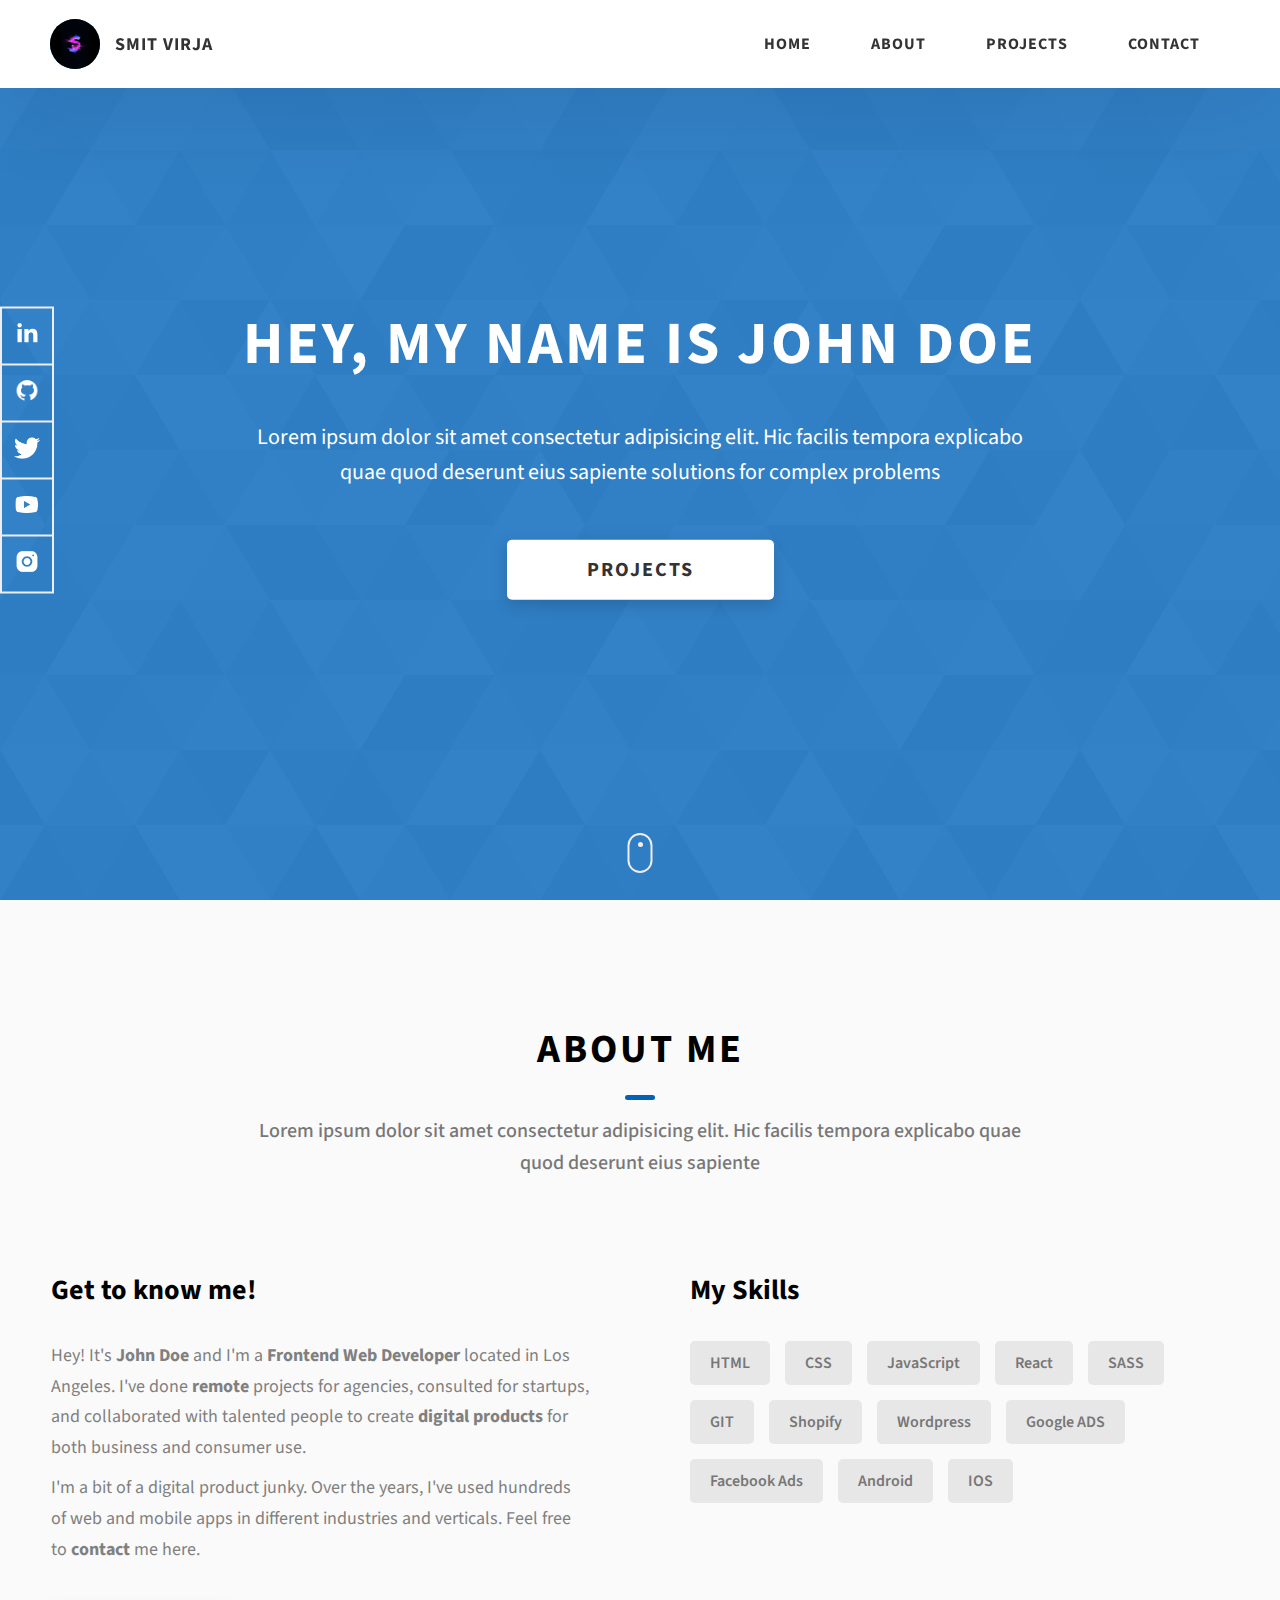
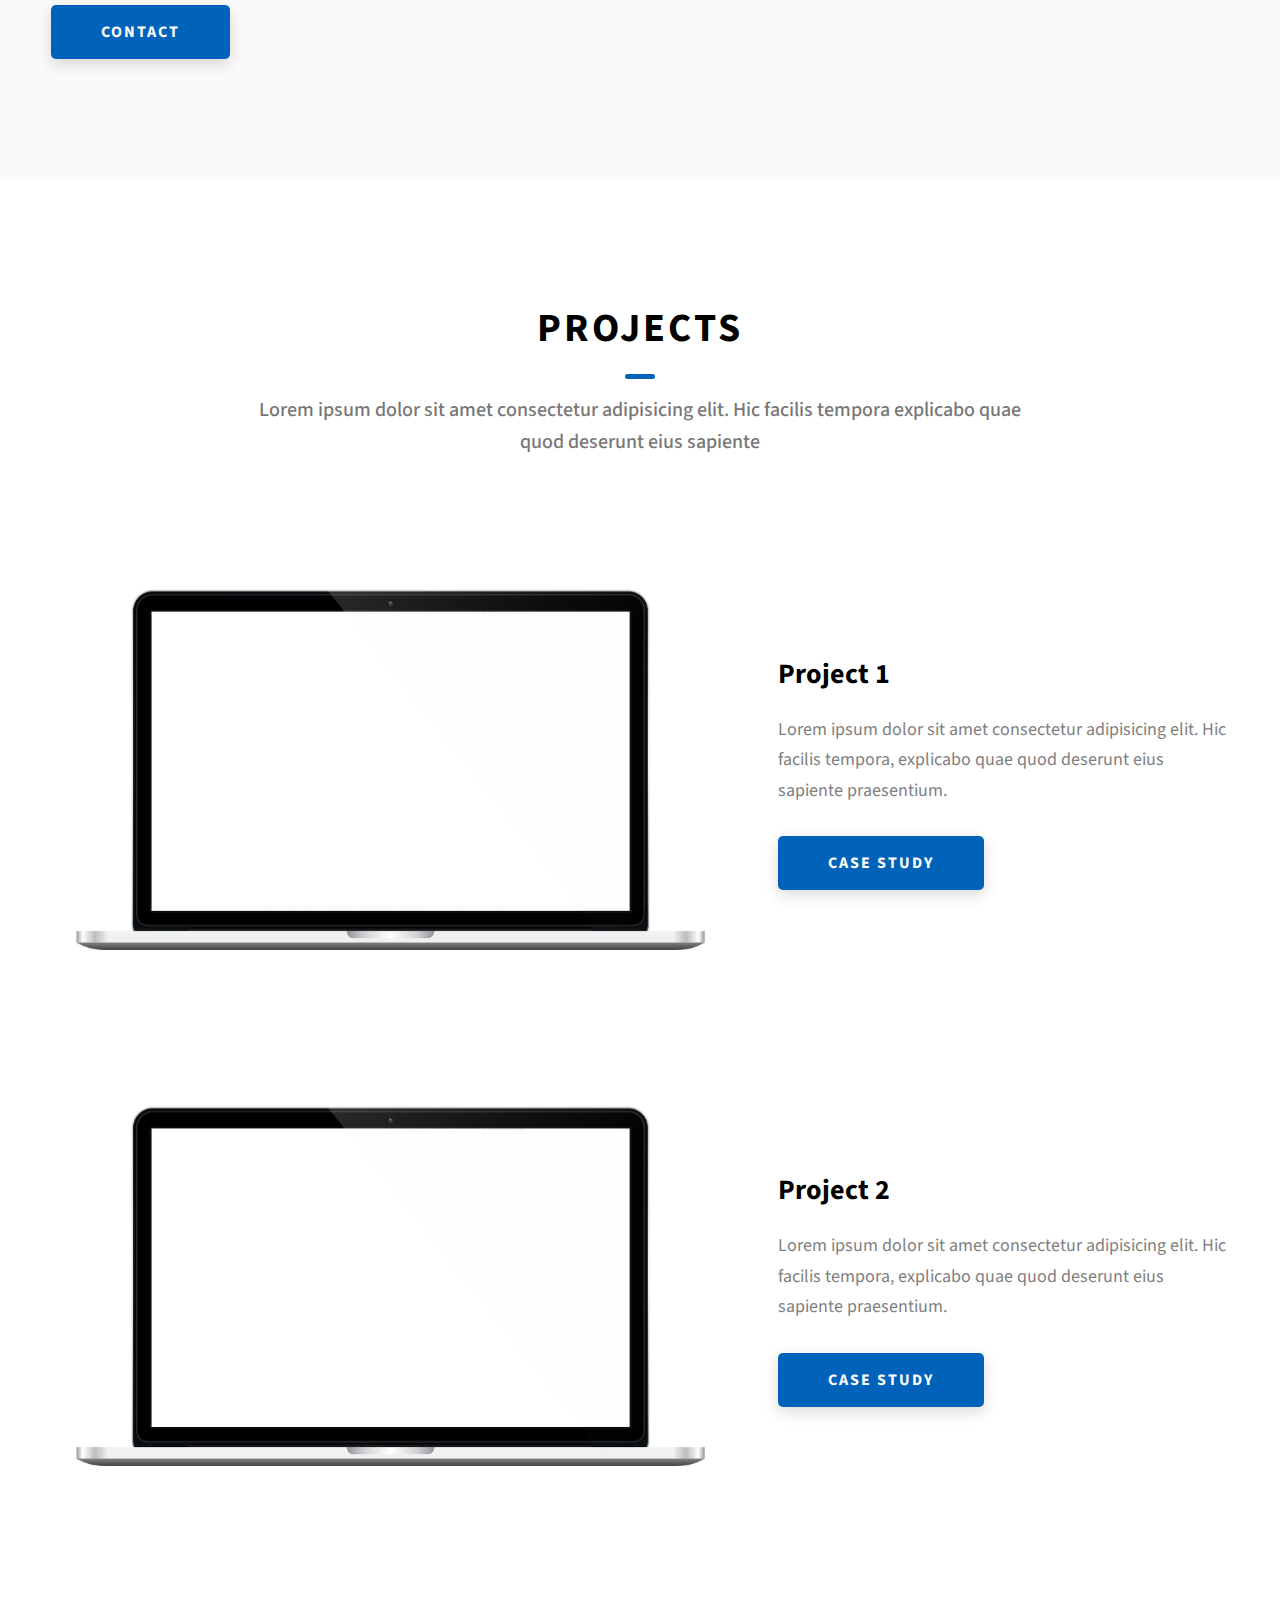
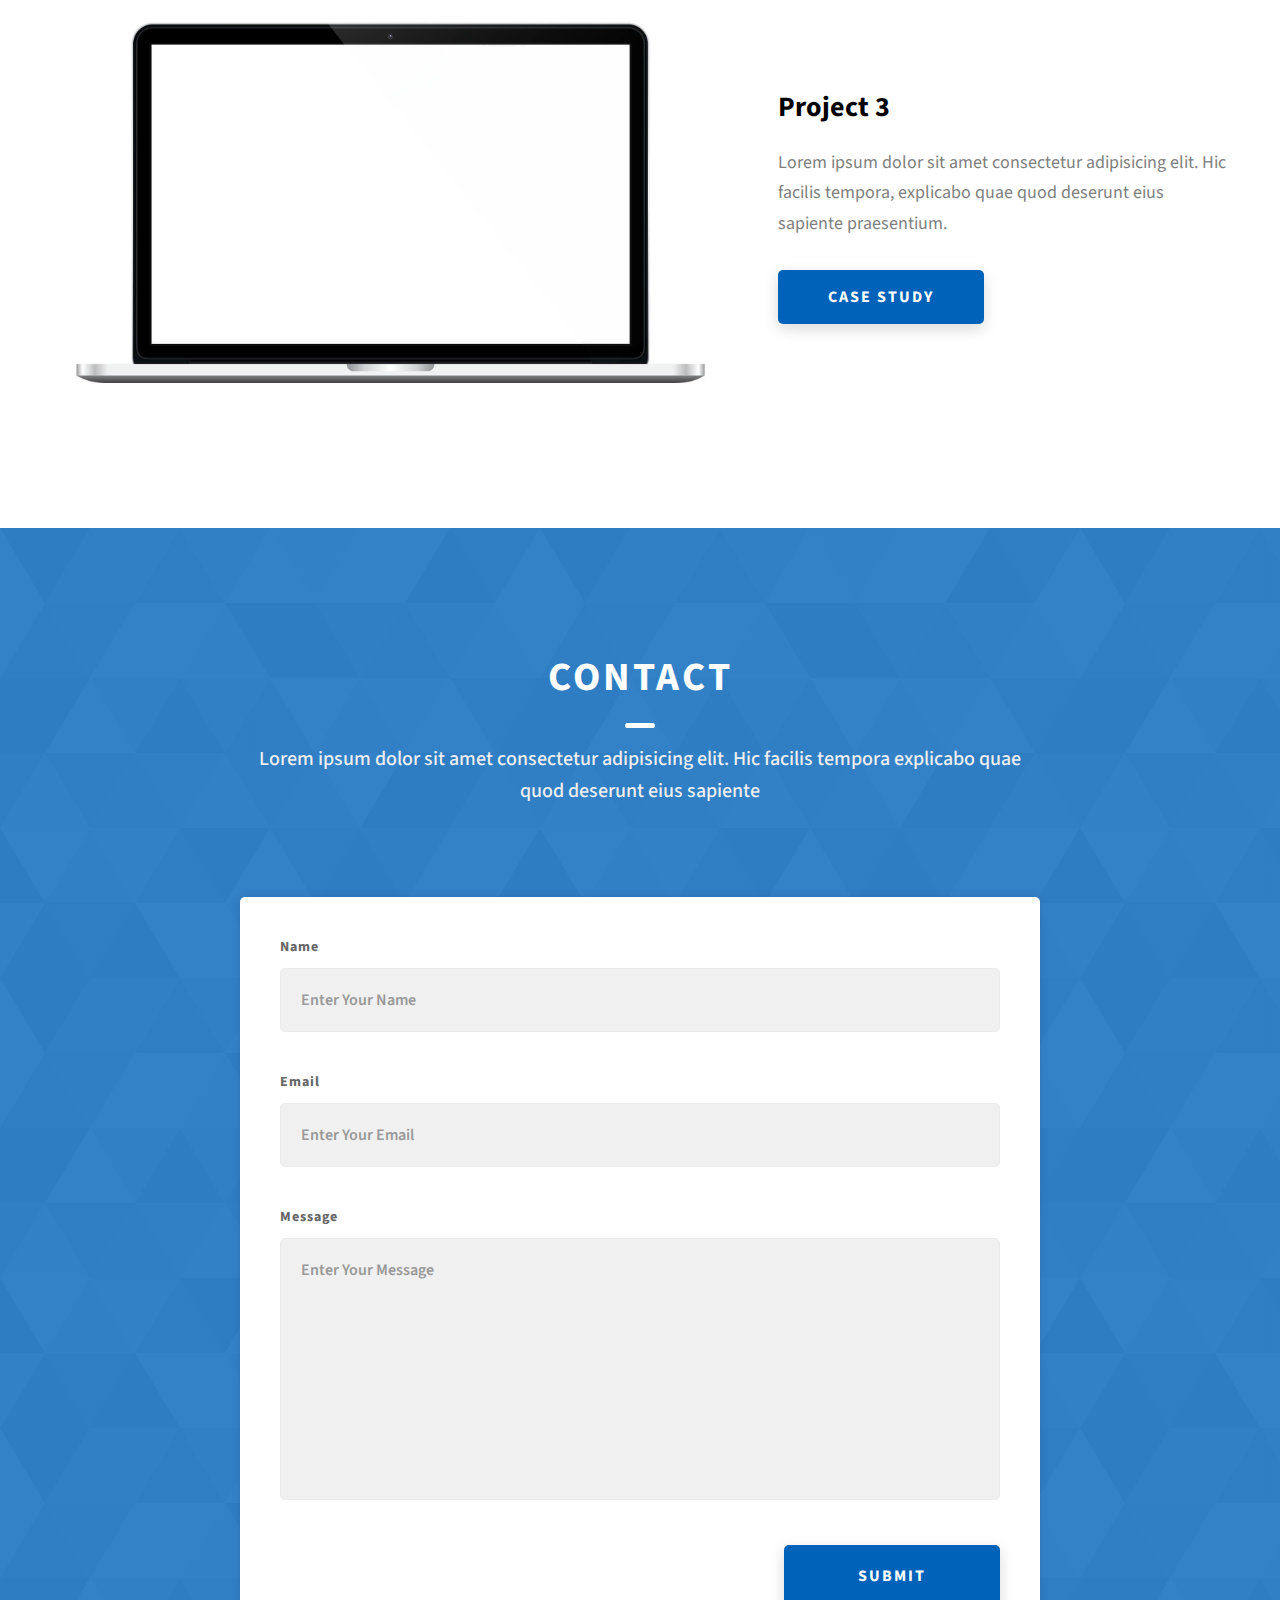
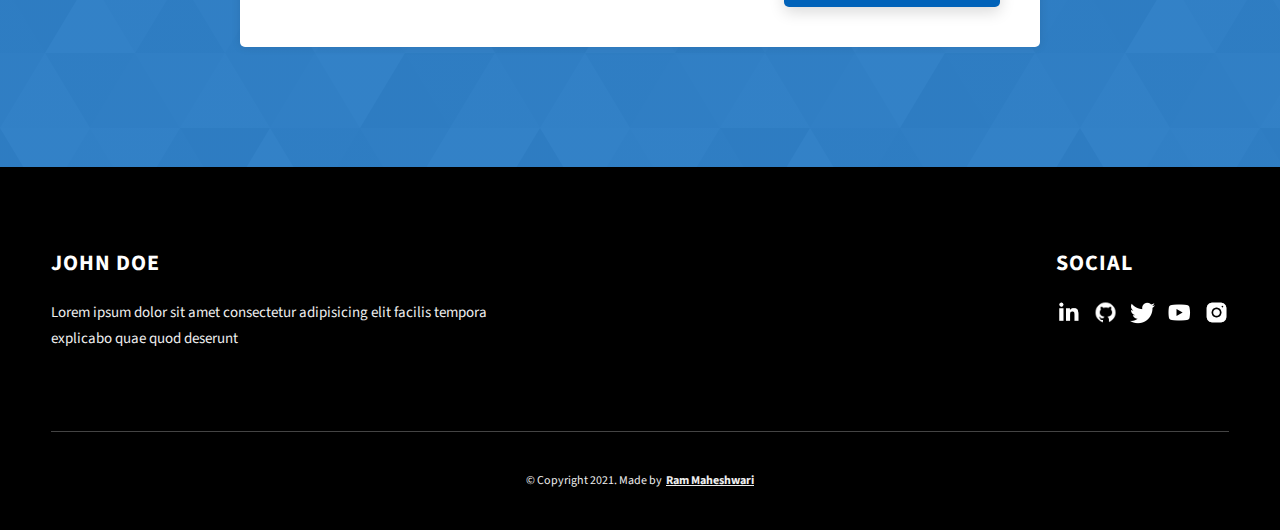
==== index.html @ fe513d48 "first commit" ====
<!DOCTYPE html>
<html lang="en">
  <head>
    <meta charset="UTF-8" />
    <meta name="viewport" content="width=device-width, initial-scale=1.0" />
    <meta http-equiv="X-UA-Compatible" content="ie=edge" />
    <title>Hello World!</title>
    <meta name="description" content="Portfolio Template for Developer" />

    <link rel="stylesheet" href="css/style.css" />

    <link rel="preconnect" href="https://fonts.googleapis.com" />
    <link rel="preconnect" href="https://fonts.gstatic.com" crossorigin />
    <link
      href="https://fonts.googleapis.com/css2?family=Source+Sans+Pro:wght@400;600;700;900&display=swap"
      rel="stylesheet"
    />
  </head>
  <body>
    <header class="header">
      <div class="header__content">
        <div class="header__logo-container">
          <div class="header__logo-img-cont">
            <img
              src="./assets/png/hello sunday.png"
              alt="Ram Maheshwari Logo Image"
              class="header__logo-img"
            />
          </div>
          <span class="header__logo-sub">Smit Virja</span>
        </div>
        <div class="header__main">
          <ul class="header__links">
            <li class="header__link-wrapper">
              <a href="./index.html" class="header__link"> Home </a>
            </li>
            <li class="header__link-wrapper">
              <a href="./index.html#about" class="header__link">About </a>
            </li>
            <li class="header__link-wrapper">
              <a href="./index.html#projects" class="header__link">
                Projects
              </a>
            </li>
            <li class="header__link-wrapper">
              <a href="./index.html#contact" class="header__link"> Contact </a>
            </li>
          </ul>
          <div class="header__main-ham-menu-cont">
            <img
              src="./assets/svg/ham-menu.svg"
              alt="hamburger menu"
              class="header__main-ham-menu"
            />
            <img
              src="./assets/svg/ham-menu-close.svg"
              alt="hamburger menu close"
              class="header__main-ham-menu-close d-none"
            />
          </div>
        </div>
      </div>
      <div class="header__sm-menu">
        <div class="header__sm-menu-content">
          <ul class="header__sm-menu-links">
            <li class="header__sm-menu-link">
              <a href="./index.html"> Home </a>
            </li>

            <li class="header__sm-menu-link">
              <a href="./index.html#about"> About </a>
            </li>

            <li class="header__sm-menu-link">
              <a href="./index.html#projects"> Projects </a>
            </li>

            <li class="header__sm-menu-link">
              <a href="./index.html#contact"> Contact </a>
            </li>
          </ul>
        </div>
      </div>
    </header>
    <section class="home-hero">
      <div class="home-hero__content">
        <h1 class="heading-primary">Hey, My name is John Doe</h1>
        <div class="home-hero__info">
          <p class="text-primary">
            Lorem ipsum dolor sit amet consectetur adipisicing elit. Hic facilis
            tempora explicabo quae quod deserunt eius sapiente solutions for
            complex problems
          </p>
        </div>
        <div class="home-hero__cta">
          <a href="./#projects" class="btn btn--bg">Projects</a>
        </div>
      </div>
      <div class="home-hero__socials">
        <div class="home-hero__social">
          <a href="#" class="home-hero__social-icon-link">
            <img
              src="./assets/png/linkedin-ico.png"
              alt="icon"
              class="home-hero__social-icon"
            />
          </a>
        </div>
        <div class="home-hero__social">
          <a href="#" class="home-hero__social-icon-link">
            <img
              src="./assets/png/github-ico.png"
              alt="icon"
              class="home-hero__social-icon"
            />
          </a>
        </div>
        <div class="home-hero__social">
          <a href="#" class="home-hero__social-icon-link">
            <img
              src="./assets/png/twitter-ico.png"
              alt="icon"
              class="home-hero__social-icon"
            />
          </a>
        </div>
        <div class="home-hero__social">
          <a href="#" class="home-hero__social-icon-link">
            <img
              src="./assets/png/yt-ico.png"
              alt="icon"
              class="home-hero__social-icon"
            />
          </a>
        </div>
        <div class="home-hero__social">
          <a
            href="#"
            class="home-hero__social-icon-link home-hero__social-icon-link--bd-none"
          >
            <img
              src="./assets/png/insta-ico.png"
              alt="icon"
              class="home-hero__social-icon"
            />
          </a>
        </div>
      </div>
      <div class="home-hero__mouse-scroll-cont">
        <div class="mouse"></div>
      </div>
    </section>
    <section id="about" class="about sec-pad">
      <div class="main-container">
        <h2 class="heading heading-sec heading-sec__mb-med">
          <span class="heading-sec__main">About Me</span>
          <span class="heading-sec__sub">
            Lorem ipsum dolor sit amet consectetur adipisicing elit. Hic facilis
            tempora explicabo quae quod deserunt eius sapiente
          </span>
        </h2>
        <div class="about__content">
          <div class="about__content-main">
            <h3 class="about__content-title">Get to know me!</h3>
            <div class="about__content-details">
              <p class="about__content-details-para">
                Hey! It's
                <strong>John Doe</strong>
                and I'm a <strong> Frontend Web Developer </strong> located in
                Los Angeles. I've done
                <strong> remote </strong>
                projects for agencies, consulted for startups, and collaborated
                with talented people to create
                <strong>digital products </strong>
                for both business and consumer use.
              </p>
              <p class="about__content-details-para">
                I'm a bit of a digital product junky. Over the years, I've used
                hundreds of web and mobile apps in different industries and
                verticals. Feel free to
                <strong>contact</strong> me here.
              </p>
            </div>
            <a href="./#contact" class="btn btn--med btn--theme dynamicBgClr"
              >Contact</a
            >
          </div>
          <div class="about__content-skills">
            <h3 class="about__content-title">My Skills</h3>
            <div class="skills">
              <div class="skills__skill">HTML</div>
              <div class="skills__skill">CSS</div>
              <div class="skills__skill">JavaScript</div>
              <div class="skills__skill">React</div>
              <div class="skills__skill">SASS</div>
              <div class="skills__skill">GIT</div>
              <div class="skills__skill">Shopify</div>
              <div class="skills__skill">Wordpress</div>
              <div class="skills__skill">Google ADS</div>
              <div class="skills__skill">Facebook Ads</div>
              <div class="skills__skill">Android</div>
              <div class="skills__skill">IOS</div>
            </div>
          </div>
        </div>
      </div>
    </section>
    <section id="projects" class="projects sec-pad">
      <div class="main-container">
        <h2 class="heading heading-sec heading-sec__mb-bg">
          <span class="heading-sec__main">Projects</span>
          <span class="heading-sec__sub">
            Lorem ipsum dolor sit amet consectetur adipisicing elit. Hic facilis
            tempora explicabo quae quod deserunt eius sapiente
          </span>
        </h2>

        <div class="projects__content">
          <div class="projects__row">
            <div class="projects__row-img-cont">
              <img
                src="./assets/jpeg/project-mockup-example.jpeg"
                alt="Software Screenshot"
                class="projects__row-img"
                loading="lazy"
              />
            </div>
            <div class="projects__row-content">
              <h3 class="projects__row-content-title">Project 1</h3>
              <p class="projects__row-content-desc">
                Lorem ipsum dolor sit amet consectetur adipisicing elit. Hic
                facilis tempora, explicabo quae quod deserunt eius sapiente
                praesentium.
              </p>
              <a
                href="./project-1.html"
                class="btn btn--med btn--theme dynamicBgClr"
                target="_blank"
                >Case Study</a
              >
            </div>
          </div>
          <div class="projects__row">
            <div class="projects__row-img-cont">
              <img
                src="./assets/jpeg/project-mockup-example.jpeg"
                alt="Software Screenshot"
                class="projects__row-img"
                loading="lazy"
              />
            </div>
            <div class="projects__row-content">
              <h3 class="projects__row-content-title">Project 2</h3>
              <p class="projects__row-content-desc">
                Lorem ipsum dolor sit amet consectetur adipisicing elit. Hic
                facilis tempora, explicabo quae quod deserunt eius sapiente
                praesentium.
              </p>
              <a
                href="./project-2.html"
                class="btn btn--med btn--theme dynamicBgClr"
                target="_blank"
                >Case Study</a
              >
            </div>
          </div>
          <div class="projects__row">
            <div class="projects__row-img-cont">
              <img
                src="./assets/jpeg/project-mockup-example.jpeg"
                alt="Software Screenshot"
                class="projects__row-img"
                loading="lazy"
              />
            </div>
            <div class="projects__row-content">
              <h3 class="projects__row-content-title">Project 3</h3>
              <p class="projects__row-content-desc">
                Lorem ipsum dolor sit amet consectetur adipisicing elit. Hic
                facilis tempora, explicabo quae quod deserunt eius sapiente
                praesentium.
              </p>
              <a
                href="./project-3.html"
                class="btn btn--med btn--theme dynamicBgClr"
                target="_blank"
                >Case Study</a
              >
            </div>
          </div>
        </div>
      </div>
    </section>
    <section id="contact" class="contact sec-pad dynamicBg">
      <div class="main-container">
        <h2 class="heading heading-sec heading-sec__mb-med">
          <span class="heading-sec__main heading-sec__main--lt">Contact</span>
          <span class="heading-sec__sub heading-sec__sub--lt">
            Lorem ipsum dolor sit amet consectetur adipisicing elit. Hic facilis
            tempora explicabo quae quod deserunt eius sapiente
          </span>
        </h2>
        <div class="contact__form-container">
          <form action="#" class="contact__form">
            <div class="contact__form-field">
              <label class="contact__form-label" for="name">Name</label>
              <input
                required
                placeholder="Enter Your Name"
                type="text"
                class="contact__form-input"
                name="name"
                id="name"
              />
            </div>
            <div class="contact__form-field">
              <label class="contact__form-label" for="email">Email</label>
              <input
                required
                placeholder="Enter Your Email"
                type="text"
                class="contact__form-input"
                name="email"
                id="email"
              />
            </div>
            <div class="contact__form-field">
              <label class="contact__form-label" for="message">Message</label>
              <textarea
                required
                cols="30"
                rows="10"
                class="contact__form-input"
                placeholder="Enter Your Message"
                name="message"
                id="message"
              ></textarea>
            </div>
            <button type="submit" class="btn btn--theme contact__btn">
              Submit
            </button>
          </form>
        </div>
      </div>
    </section>
    <footer class="main-footer">
      <div class="main-container">
        <div class="main-footer__upper">
          <div class="main-footer__row main-footer__row-1">
            <h2 class="heading heading-sm main-footer__heading-sm">
              <span>Social</span>
            </h2>
            <div class="main-footer__social-cont">
              <a target="_blank" rel="noreferrer" href="#">
                <img
                  class="main-footer__icon"
                  src="./assets/png/linkedin-ico.png"
                  alt="icon"
                />
              </a>
              <a target="_blank" rel="noreferrer" href="#">
                <img
                  class="main-footer__icon"
                  src="./assets/png/github-ico.png"
                  alt="icon"
                />
              </a>
              <a target="_blank" rel="noreferrer" href="#">
                <img
                  class="main-footer__icon"
                  src="./assets/png/twitter-ico.png"
                  alt="icon"
                />
              </a>
              <a target="_blank" rel="noreferrer" href="#">
                <img
                  class="main-footer__icon"
                  src="./assets/png/yt-ico.png"
                  alt="icon"
                />
              </a>
              <a target="_blank" rel="noreferrer" href="#">
                <img
                  class="main-footer__icon main-footer__icon--mr-none"
                  src="./assets/png/insta-ico.png"
                  alt="icon"
                />
              </a>
            </div>
          </div>
          <div class="main-footer__row main-footer__row-2">
            <h4 class="heading heading-sm text-lt">John Doe</h4>
            <p class="main-footer__short-desc">
              Lorem ipsum dolor sit amet consectetur adipisicing elit facilis
              tempora explicabo quae quod deserunt
            </p>
          </div>
        </div>

        <!-- If you give me some credit or shoutout here by linking to my website, then it will be a big thing for me and will help me a lot :) -->
        <div class="main-footer__lower">
          &copy; Copyright 2021. Made by
          <a rel="noreferrer" target="_blank" href="https://rammaheshwari.com"
            >Ram Maheshwari</a
          >
        </div>
      </div>
    </footer>

    <script src="./index.js"></script>
  </body>
</html>
---- css/style.css ----
/*
0 - 600px:      Phone
600 - 900px:    Tablet portrait
900 - 1200px:   Tablet landscape
[1200 - 1800] is where our normal styles apply
1800px + :      Big desktop
$breakpoint arguement choices:
- phone
- tab-port
- tab-land
- big-desktop

Inside media queries 1em is always 16px i.e 1em = 16px at every screen size only inside media queries
*/
*,
*::after,
*::before {
  margin: 0;
  padding: 0;
  box-sizing: inherit;
  font-family: inherit; }

html {
  font-size: 62.5%;
  scroll-behavior: smooth; }
  @media only screen and (max-width: 75em) {
    html {
      font-size: 59%; } }
  @media only screen and (max-width: 56.25em) {
    html {
      font-size: 56%; } }
  @media only screen and (min-width: 112.5em) {
    html {
      font-size: 65%; } }

body {
  box-sizing: border-box;
  position: relative;
  line-height: 1.5;
  font-family: sans-serif;
  overflow-x: hidden;
  overflow-y: scroll;
  font-family: 'Source Sans Pro', sans-serif; }

a {
  text-decoration: none;
  color: inherit; }

li {
  list-style: none; }

input:focus,
button:focus,
a:focus,
textarea:focus {
  outline: none; }

button {
  border: none;
  cursor: pointer; }

textarea {
  resize: none; }

.heading-primary {
  font-size: 6rem;
  text-transform: uppercase;
  letter-spacing: 3px;
  text-align: center; }
  @media only screen and (max-width: 37.5em) {
    .heading-primary {
      font-size: 4.5rem; } }

.heading-sec__mb-bg {
  margin-bottom: 11rem; }
  @media only screen and (max-width: 56.25em) {
    .heading-sec__mb-bg {
      margin-bottom: 8rem; } }

.heading-sec__mb-med {
  margin-bottom: 9rem; }
  @media only screen and (max-width: 56.25em) {
    .heading-sec__mb-med {
      margin-bottom: 8rem; } }

.heading-sec__main {
  display: block;
  font-size: 4rem;
  text-transform: uppercase;
  letter-spacing: 1px;
  letter-spacing: 3px;
  text-align: center;
  margin-bottom: 3.5rem;
  position: relative; }
  .heading-sec__main--lt {
    color: #fff; }
    .heading-sec__main--lt::after {
      content: '';
      background: #fff !important; }
  .heading-sec__main::after {
    content: '';
    position: absolute;
    top: calc(100% + 1.5rem);
    height: 5px;
    width: 3rem;
    background: #0062b9;
    left: 50%;
    transform: translateX(-50%);
    border-radius: 5px; }
    @media only screen and (max-width: 37.5em) {
      .heading-sec__main::after {
        top: calc(100% + 1.2rem); } }

.heading-sec__sub {
  display: block;
  text-align: center;
  color: #777;
  font-size: 2rem;
  font-weight: 500;
  max-width: 80rem;
  margin: auto;
  line-height: 1.6; }
  @media only screen and (max-width: 37.5em) {
    .heading-sec__sub {
      font-size: 1.8rem; } }
  .heading-sec__sub--lt {
    color: #eee; }

.heading-sm {
  font-size: 2.2rem;
  text-transform: uppercase;
  letter-spacing: 1px; }

.main-container {
  max-width: 120rem;
  margin: auto;
  width: 92%; }

.btn {
  background: #fff;
  color: #333;
  text-transform: uppercase;
  letter-spacing: 2px;
  display: inline-block;
  font-weight: 700;
  border-radius: 5px;
  box-shadow: 0 5px 15px 0 rgba(0, 0, 0, 0.15);
  transition: transform .3s; }
  .btn:hover {
    transform: translateY(-3px); }
  .btn--bg {
    padding: 1.5rem 8rem;
    font-size: 2rem; }
  .btn--med {
    padding: 1.5rem 5rem;
    font-size: 1.6rem; }
  .btn--theme {
    background: #0062b9;
    color: #fff; }
  .btn--theme-inv {
    color: #0062b9;
    background: #fff;
    border: 2px solid #0062b9;
    box-shadow: none;
    padding: calc(1.5rem - 2px) calc(5rem - 2px); }

.sec-pad {
  padding: 12rem 0; }
  @media only screen and (max-width: 56.25em) {
    .sec-pad {
      padding: 8rem 0; } }

.text-primary {
  color: #fff;
  font-size: 2.2rem;
  text-align: center;
  width: 100%;
  line-height: 1.6; }
  @media only screen and (max-width: 37.5em) {
    .text-primary {
      font-size: 2rem; } }

.d-none {
  display: none; }

.home-hero {
  color: #fff;
  background: linear-gradient(to right, rgba(0, 98, 185, 0.8), rgba(0, 98, 185, 0.8)), url(../../assets/svg/common-bg.svg);
  background-position: center;
  height: 100vh;
  min-height: 80rem;
  max-height: 120rem;
  position: relative; }
  @media only screen and (max-width: 37.5em) {
    .home-hero {
      height: unset;
      min-height: unset; } }
  .home-hero__socials {
    position: absolute;
    top: 50%;
    border: 2px solid #eee;
    border-left: 2px solid #eee;
    transform: translateY(-50%); }
    @media only screen and (max-width: 56.25em) {
      .home-hero__socials {
        display: none; } }
  .home-hero__mouse-scroll-cont {
    position: absolute;
    bottom: 3%;
    left: 50%;
    transform: translateX(-50%); }
    @media only screen and (max-width: 37.5em) {
      .home-hero__mouse-scroll-cont {
        display: none; } }
  .home-hero__social {
    width: 5rem; }
  .home-hero__social-icon-link {
    width: 100%;
    display: block;
    padding: 1.2rem;
    border-bottom: 2px solid #eee;
    transition: background .3s; }
    .home-hero__social-icon-link:hover {
      background: rgba(255, 255, 255, 0.1); }
    .home-hero__social-icon-link--bd-none {
      border-bottom: 0; }
  .home-hero__social-icon {
    width: 100%; }
  .home-hero__content {
    position: absolute;
    top: 50%;
    left: 50%;
    transform: translate(-50%, -50%);
    max-width: 90rem;
    width: 92%; }
    @media only screen and (max-width: 37.5em) {
      .home-hero__content {
        padding: 19rem 0 13rem 0;
        margin: auto;
        position: static;
        transform: translate(0, 0); } }
  .home-hero__info {
    margin: 3rem auto 0 auto;
    max-width: 80rem; }
  .home-hero__cta {
    margin-top: 5rem;
    text-align: center; }

.about {
  background: #fafafa; }
  .about__content {
    display: grid;
    grid-template-columns: 1fr 1fr;
    grid-gap: 10rem; }
    @media only screen and (max-width: 56.25em) {
      .about__content {
        grid-template-columns: 1fr;
        grid-gap: 8rem; } }
    .about__content-title {
      font-weight: 700;
      font-size: 2.8rem;
      margin-bottom: 3rem; }
      @media only screen and (max-width: 37.5em) {
        .about__content-title {
          font-size: 2.4rem; } }
    .about__content-details-para {
      font-size: 1.8rem;
      color: grey;
      max-width: 60rem;
      line-height: 1.7;
      margin-bottom: 1rem; }
      .about__content-details-para--hl {
        font-weight: 700;
        margin: 0 3px; }
      .about__content-details-para:last-child {
        margin-bottom: 4rem; }

.projects__row {
  display: grid;
  grid-template-columns: 1.5fr 1fr;
  grid-gap: 5rem;
  margin-bottom: 11rem; }
  @media only screen and (max-width: 56.25em) {
    .projects__row {
      grid-template-columns: 1fr;
      grid-gap: 2rem;
      margin-bottom: 8rem; } }
  @media only screen and (max-width: 56.25em) {
    .projects__row {
      text-align: center; } }
  .projects__row:last-child {
    margin-bottom: 0; }
  .projects__row-img-cont {
    overflow: hidden; }
  .projects__row-img {
    width: 100%;
    display: block;
    object-fit: cover; }
  .projects__row-content {
    padding: 2rem 0;
    display: flex;
    justify-content: center;
    flex-direction: column;
    align-items: flex-start; }
    @media only screen and (max-width: 56.25em) {
      .projects__row-content {
        align-items: center; } }
    .projects__row-content-title {
      font-weight: 700;
      font-size: 2.8rem;
      margin-bottom: 2rem; }
      @media only screen and (max-width: 37.5em) {
        .projects__row-content-title {
          font-size: 2.4rem; } }
    .projects__row-content-desc {
      font-size: 1.8rem;
      color: grey;
      max-width: 60rem;
      line-height: 1.7;
      margin-bottom: 3rem; }
      @media only screen and (max-width: 37.5em) {
        .projects__row-content-desc {
          font-size: 1.7rem; } }

.contact {
  background: linear-gradient(to right, rgba(0, 98, 185, 0.8), rgba(0, 98, 185, 0.8)), url(../../assets/svg/common-bg.svg);
  background-size: cover;
  background-position: center; }
  .contact__form-container {
    box-shadow: 0 0 10px rgba(0, 0, 0, 0.1);
    background: white;
    padding: 4rem;
    margin-top: 6rem;
    max-width: 80rem;
    text-align: right;
    width: 95%;
    border-radius: 5px;
    margin: 5rem auto 0 auto; }
    @media only screen and (max-width: 37.5em) {
      .contact__form-container {
        padding: 3rem; } }
  .contact__form-field {
    margin-bottom: 4rem; }
    @media only screen and (max-width: 37.5em) {
      .contact__form-field {
        margin-bottom: 3rem; } }
  .contact__form-label {
    color: #666;
    font-size: 1.4rem;
    letter-spacing: 1px;
    font-weight: 700;
    margin-bottom: 1rem;
    display: block;
    text-align: left; }
  .contact__form-input {
    color: #333;
    padding: 2rem;
    width: 100%;
    border: 1px solid #ebebeb;
    font-size: 1.6rem;
    letter-spacing: 0px;
    background: #f0f0f0;
    border-radius: 5px;
    font-weight: 600;
    /* Code for Modern Browsers */
    /* Code for WebKit, Blink, Edge */
    /* Code for Internet Explorer 10-11 */
    /* Code for Microsoft Edge */
    /* Code for Mozilla Firefox 4 to 18 */
    /* Code for Mozilla Firefox 19+ */ }
    .contact__form-input::placeholder {
      color: #999;
      font-weight: 600;
      font-size: 1.6rem; }
    .contact__form-input::-webkit-input-placeholder {
      color: #999;
      font-weight: 600;
      font-size: 1.6rem; }
    .contact__form-input:-ms-input-placeholder {
      color: #999;
      font-weight: 600;
      font-size: 1.6rem; }
    .contact__form-input::-ms-input-placeholder {
      color: #999;
      font-weight: 600;
      font-size: 1.6rem; }
    .contact__form-input:-moz-placeholder {
      opacity: 1;
      color: #999;
      font-weight: 600;
      font-size: 1.6rem; }
    .contact__form-input::-moz-placeholder {
      opacity: 1;
      color: #999;
      font-weight: 600;
      font-size: 1.6rem; }
  .contact__btn {
    width: 30%;
    padding: 2rem 4rem;
    font-size: 1.6rem; }
    @media only screen and (max-width: 37.5em) {
      .contact__btn {
        width: 100%; } }

.project-cs-hero {
  color: #fff;
  background: linear-gradient(to right, rgba(0, 98, 185, 0.8), rgba(0, 98, 185, 0.8)), url(../../assets/svg/common-bg.svg);
  background-size: cover;
  background-position: center;
  position: relative; }
  @media only screen and (max-width: 37.5em) {
    .project-cs-hero {
      height: unset;
      min-height: unset; } }
  .project-cs-hero__content {
    padding: 25rem 0 17rem 0;
    max-width: 90rem;
    width: 92%;
    margin: auto; }
    @media only screen and (max-width: 37.5em) {
      .project-cs-hero__content {
        padding: 19rem 0 13rem 0;
        margin: auto;
        position: static;
        transform: translate(0, 0); } }
  .project-cs-hero__info {
    margin: 3rem auto 0 auto;
    max-width: 80rem; }
  .project-cs-hero__cta {
    margin-top: 5rem;
    text-align: center; }

.project-details__content {
  padding: 8rem 0;
  max-width: 90rem;
  margin: auto; }
  .project-details__content-title {
    font-weight: 700;
    font-size: 2.8rem;
    margin-bottom: 3rem; }
    @media only screen and (max-width: 37.5em) {
      .project-details__content-title {
        font-size: 2.4rem; } }

.project-details__showcase-img-cont {
  width: 100%;
  margin-bottom: 6rem; }

.project-details__showcase-img {
  width: 100%; }

.project-details__content-main {
  width: 100%;
  max-width: 70rem;
  margin: auto; }

.project-details__desc {
  margin: 0 0 7rem 0; }
  .project-details__desc-para {
    font-size: 1.8rem;
    line-height: 1.7;
    color: grey;
    margin-bottom: 2rem; }

.project-details__tools-used {
  margin: 0 0 7rem 0; }
  .project-details__tools-used-list {
    display: flex;
    flex-wrap: wrap; }
  .project-details__tools-used-item {
    padding: 1rem 2rem;
    margin-bottom: 1.5rem;
    margin-right: 1.5rem;
    font-size: 1.6rem;
    background: rgba(153, 153, 153, 0.2);
    border-radius: 5px;
    font-weight: 600;
    color: #777; }

.project-details__links {
  margin: 0 0; }
  .project-details__links-btn {
    margin-right: 2rem; }
    @media only screen and (max-width: 37.5em) {
      .project-details__links-btn {
        margin-right: 0;
        width: 70%;
        margin-bottom: 2rem;
        text-align: center; } }
    .project-details__links-btn:last-child {
      margin: 0; }
      @media only screen and (max-width: 37.5em) {
        .project-details__links-btn:last-child {
          margin: 0; } }

.header {
  position: fixed;
  width: 100%;
  z-index: 1000;
  background: #000;
  background: #fff;
  box-shadow: 0 10px 100px rgba(0, 0, 0, 0.1); }
  .header__content {
    display: flex;
    align-items: center;
    justify-content: space-between;
    padding: 1rem 5rem; }
    @media only screen and (max-width: 56.25em) {
      .header__content {
        padding: 0 2rem; } }
  .header__logo-container {
    display: flex;
    align-items: center;
    cursor: pointer;
    color: #333;
    transition: color .3s; }
    .header__logo-container:hover {
      color: #0062b9; }
  .header__logo-img-cont {
    width: 5rem;
    height: 5rem;
    border-radius: 50px;
    overflow: hidden;
    margin-right: 1.5rem;
    background: #0062b9; }
    @media only screen and (max-width: 56.25em) {
      .header__logo-img-cont {
        width: 4.5rem;
        height: 4.5rem;
        margin-right: 1.2rem; } }
  .header__logo-img {
    width: 100%;
    height: 100%;
    object-fit: cover;
    object-position: center;
    display: block; }
  .header__logo-sub {
    font-size: 1.8rem;
    text-transform: uppercase;
    font-weight: 700;
    letter-spacing: 1px; }
  .header__links {
    display: flex; }
    @media only screen and (max-width: 37.5em) {
      .header__links {
        display: none; } }
  .header__link {
    padding: 2.2rem 3rem;
    display: inline-block;
    font-size: 1.6rem;
    color: #333;
    text-transform: uppercase;
    letter-spacing: 1px;
    font-weight: 700;
    transition: color .3s; }
    .header__link:hover {
      color: #0062b9; }
    @media only screen and (max-width: 56.25em) {
      .header__link {
        padding: 3rem 1.8rem;
        font-size: 1.5rem; } }
  .header__main-ham-menu-cont {
    display: none;
    width: 3rem;
    padding: 2.2rem 0; }
    @media only screen and (max-width: 37.5em) {
      .header__main-ham-menu-cont {
        display: block; } }
  .header__main-ham-menu {
    width: 100%; }
  .header__main-ham-menu-close {
    width: 100%; }
  .header__sm-menu {
    background: #fff;
    position: absolute;
    width: 100%;
    top: 100%;
    visibility: hidden;
    opacity: 0;
    transition: all .3s;
    box-shadow: 0px 5px 5px 0px rgba(0, 0, 0, 0.1);
    -webkit-box-shadow: 0px 5px 5px 0px rgba(0, 0, 0, 0.1);
    -moz-box-shadow: 0px 5px 5px 0px rgba(0, 0, 0, 0.1); }
    .header__sm-menu--active {
      visibility: hidden;
      opacity: 0; }
      @media only screen and (max-width: 37.5em) {
        .header__sm-menu--active {
          visibility: visible;
          opacity: 1; } }
  .header__sm-menu-link a {
    display: block;
    text-decoration: none;
    padding: 2.5rem 3rem;
    font-size: 1.6rem;
    color: #333;
    text-align: right;
    border-bottom: 1px solid #eee;
    font-weight: 700;
    text-transform: uppercase;
    letter-spacing: 2px;
    transition: color .3s; }
    .header__sm-menu-link a:hover {
      color: #0062b9; }
  .header__sm-menu-link:first-child a {
    border-top: 1px solid #eee; }
  .header__sm-menu-link-last {
    border-bottom: 0; }

.main-footer {
  background: #000;
  color: #fff; }
  .main-footer__upper {
    display: flex;
    justify-content: space-between;
    padding: 8rem 0; }
    @media only screen and (max-width: 56.25em) {
      .main-footer__upper {
        padding: 6rem 0; } }
    @media only screen and (max-width: 37.5em) {
      .main-footer__upper {
        display: block; } }
  .main-footer__row-1 {
    order: 2; }
    @media only screen and (max-width: 56.25em) {
      .main-footer__row-1 {
        margin-bottom: 5rem; } }
  .main-footer__row-2 {
    width: 40%;
    order: 1;
    max-width: 50rem; }
    @media only screen and (max-width: 56.25em) {
      .main-footer__row-2 {
        width: 100%; } }
  .main-footer__short-desc {
    margin-top: 2rem;
    color: #eee;
    font-size: 1.5rem;
    line-height: 1.7; }
  .main-footer__social-cont {
    margin-top: 2rem; }
  .main-footer__icon {
    margin-right: 1rem;
    width: 2.5rem; }
    .main-footer__icon--mr-none {
      margin-right: 0; }
  .main-footer__lower {
    padding: 4rem 0;
    border-top: 1px solid #444;
    color: #eee;
    font-size: 1.2rem;
    text-align: left;
    text-align: center; }
    .main-footer__lower a {
      text-decoration: underline;
      font-weight: bold;
      margin-left: 2px; }
    @media only screen and (max-width: 56.25em) {
      .main-footer__lower {
        padding: 3.5rem 0; } }

.skills {
  display: flex;
  flex-wrap: wrap; }
  .skills__skill {
    padding: 1rem 2rem;
    margin-bottom: 1.5rem;
    margin-right: 1.5rem;
    font-size: 1.6rem;
    background: rgba(153, 153, 153, 0.2);
    border-radius: 5px;
    font-weight: 600;
    color: #777; }

.mouse {
  width: 25px;
  height: 40px;
  border: 2px solid #eee;
  border-radius: 60px;
  position: relative;
  overflow: hidden; }
  .mouse::before {
    content: '';
    width: 5px;
    height: 5px;
    position: absolute;
    top: 7px;
    left: 50%;
    transform: translateX(-50%);
    background-color: #eee;
    border-radius: 50%;
    opacity: 1;
    animation: wheel 1.3s infinite;
    -webkit-animation: wheel 1.3s infinite; }

@keyframes wheel {
  to {
    opacity: 0;
    top: 27px; } }

@-webkit-keyframes wheel {
  to {
    opacity: 0;
    top: 27px; } }
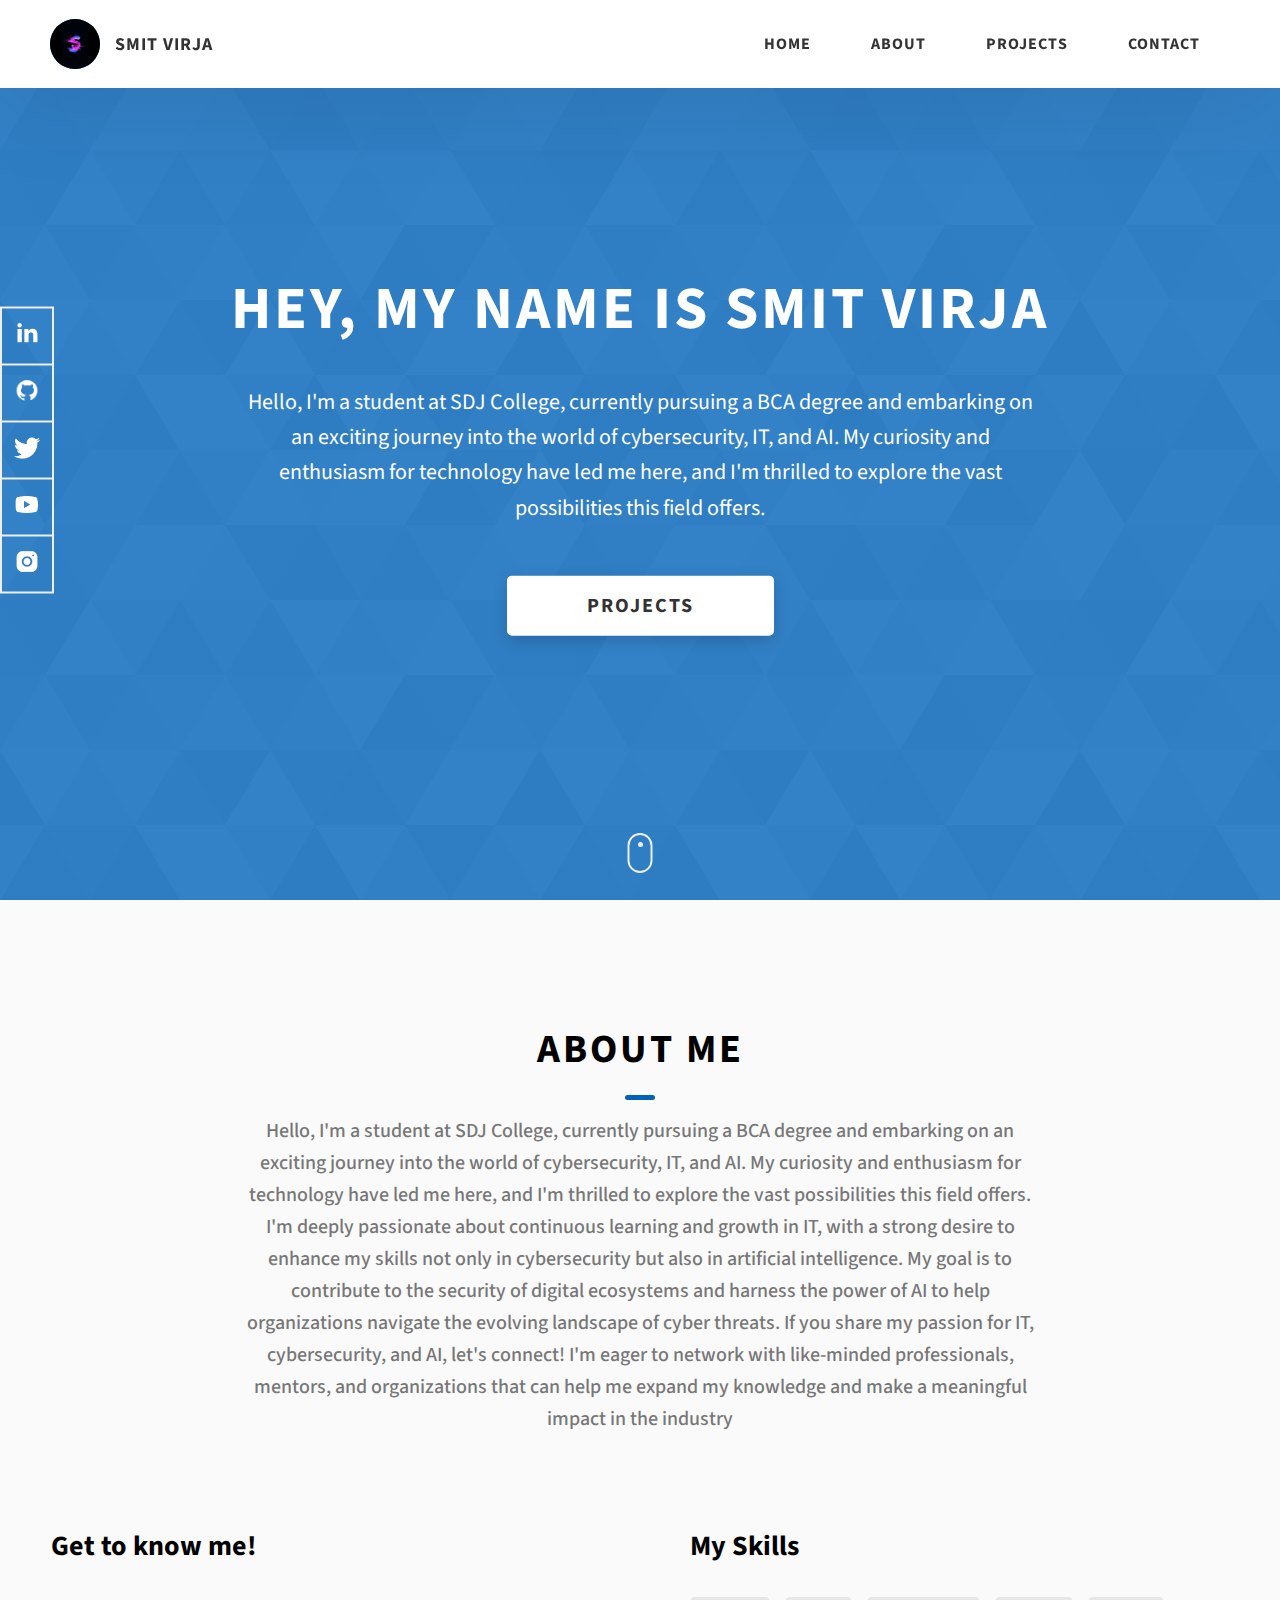
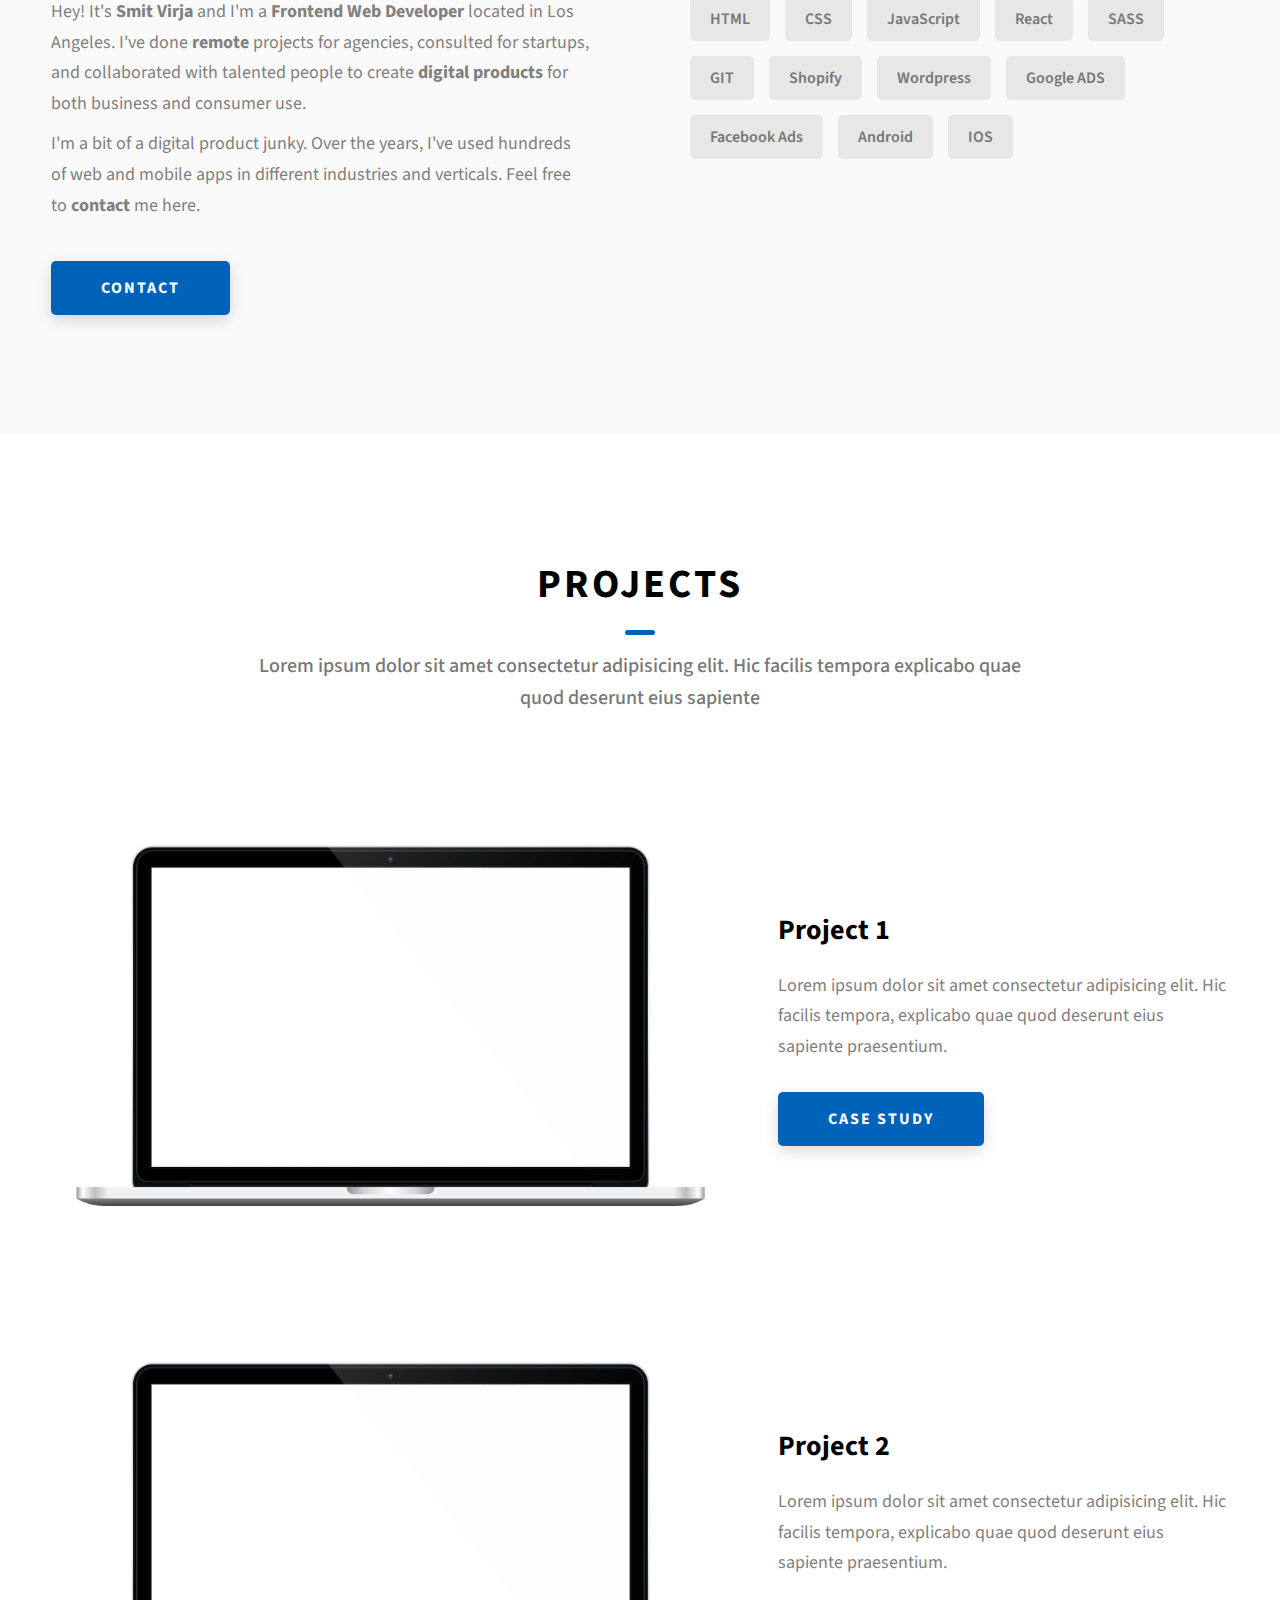
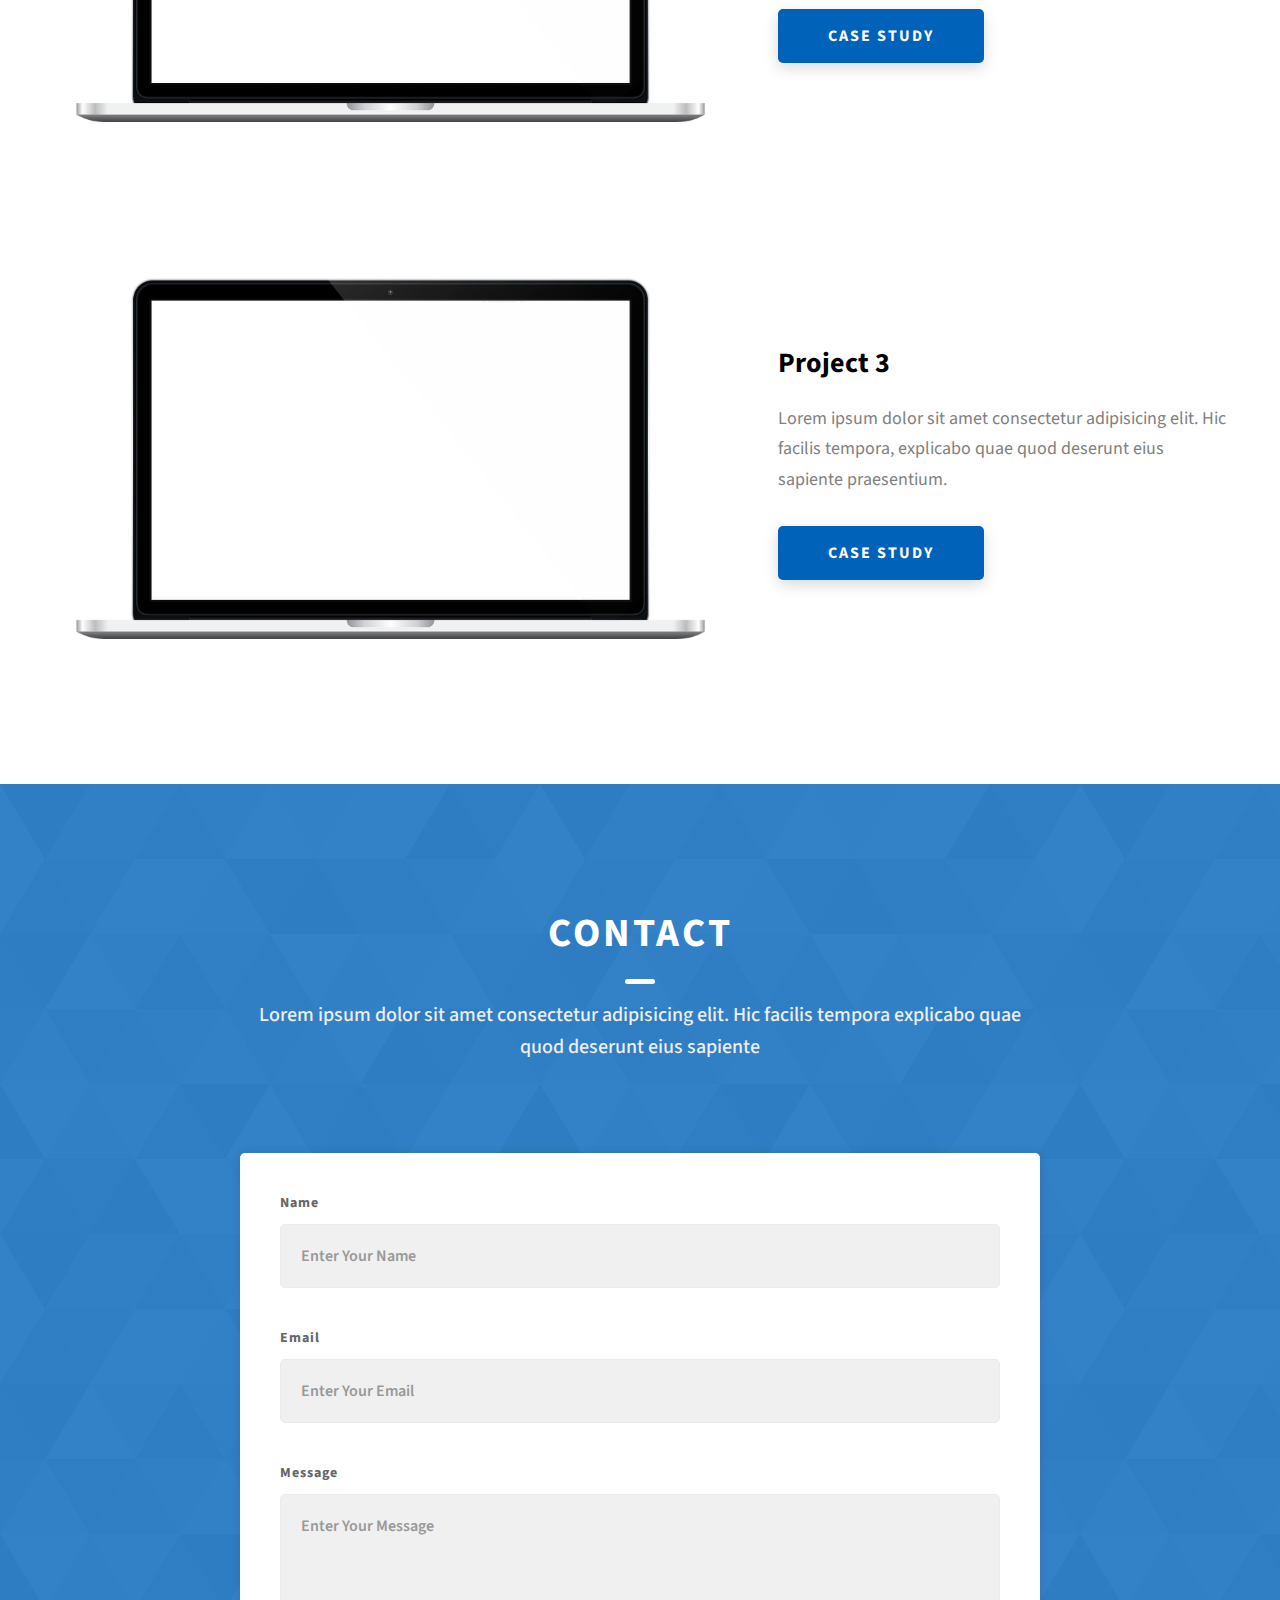
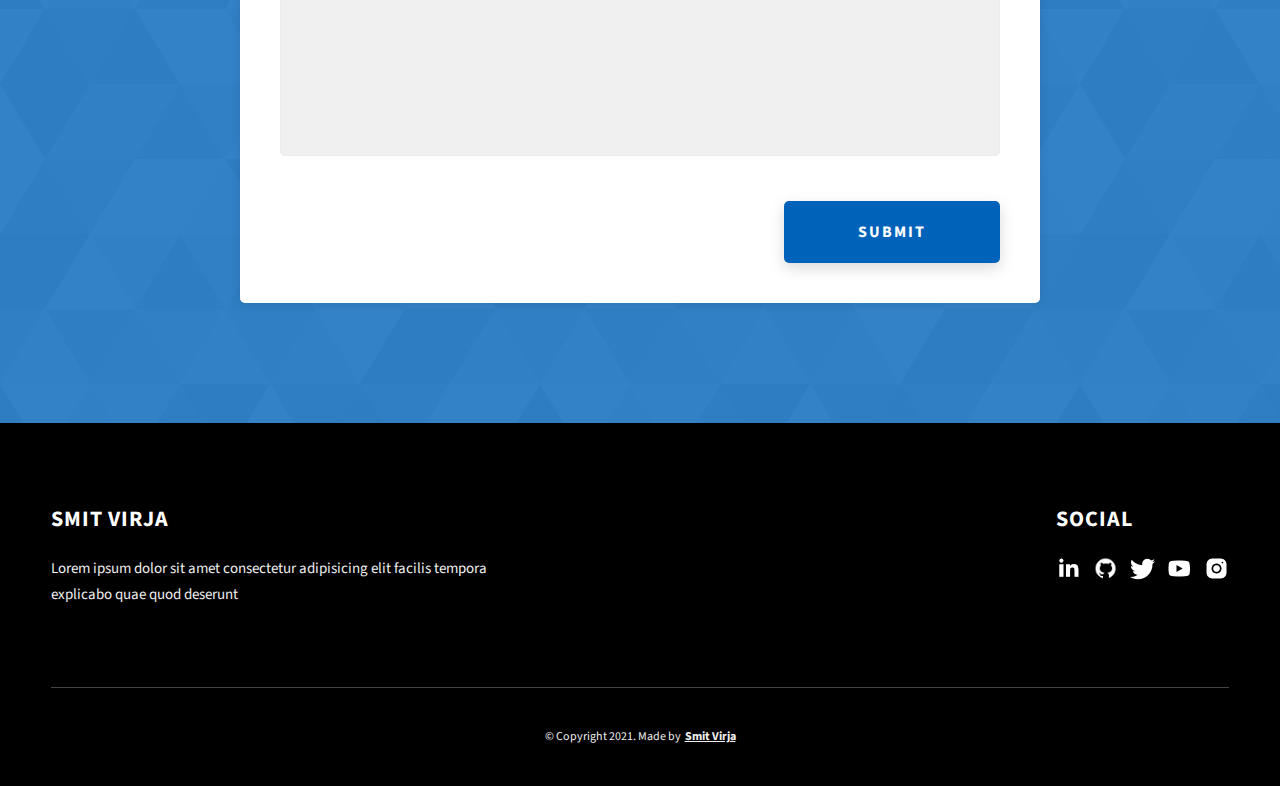
==== commit 1ec67cd8: "second commit" ====
--- a/index.html
+++ b/index.html
@@ -4,7 +4,7 @@
     <meta charset="UTF-8" />
     <meta name="viewport" content="width=device-width, initial-scale=1.0" />
     <meta http-equiv="X-UA-Compatible" content="ie=edge" />
-    <title>Hello World!</title>
+    <title>Hello World!!</title>
     <meta name="description" content="Portfolio Template for Developer" />
 
     <link rel="stylesheet" href="css/style.css" />
@@ -23,7 +23,7 @@
           <div class="header__logo-img-cont">
             <img
               src="./assets/png/hello sunday.png"
-              alt="Ram Maheshwari Logo Image"
+              alt="smit Virja Logo Image"
               class="header__logo-img"
             />
           </div>
@@ -84,12 +84,13 @@
     </header>
     <section class="home-hero">
       <div class="home-hero__content">
-        <h1 class="heading-primary">Hey, My name is John Doe</h1>
+        <h1 class="heading-primary">Hey, My name is Smit Virja</h1>
         <div class="home-hero__info">
           <p class="text-primary">
-            Lorem ipsum dolor sit amet consectetur adipisicing elit. Hic facilis
-            tempora explicabo quae quod deserunt eius sapiente solutions for
-            complex problems
+            Hello, I'm a student at SDJ College, currently pursuing a BCA degree and 
+            embarking on an exciting journey into the world of cybersecurity, IT, and AI. 
+            My curiosity and enthusiasm for technology have led me here, and 
+            I'm thrilled to explore the vast possibilities this field offers.
           </p>
         </div>
         <div class="home-hero__cta">
@@ -98,7 +99,7 @@
       </div>
       <div class="home-hero__socials">
         <div class="home-hero__social">
-          <a href="#" class="home-hero__social-icon-link">
+          <a href="https://www.linkedin.com/in/ajex-here-4644a7250/" class="home-hero__social-icon-link">
             <img
               src="./assets/png/linkedin-ico.png"
               alt="icon"
@@ -107,7 +108,7 @@
           </a>
         </div>
         <div class="home-hero__social">
-          <a href="#" class="home-hero__social-icon-link">
+          <a href="https://github.com/Smitvirja" class="home-hero__social-icon-link">
             <img
               src="./assets/png/github-ico.png"
               alt="icon"
@@ -125,7 +126,7 @@
           </a>
         </div>
         <div class="home-hero__social">
-          <a href="#" class="home-hero__social-icon-link">
+          <a href="www.youtube.com/@smitvirja2647" class="home-hero__social-icon-link">
             <img
               src="./assets/png/yt-ico.png"
               alt="icon"
@@ -135,7 +136,7 @@
         </div>
         <div class="home-hero__social">
           <a
-            href="#"
+            href="https://www.instagram.com/smit24x7/"
             class="home-hero__social-icon-link home-hero__social-icon-link--bd-none"
           >
             <img
@@ -155,8 +156,11 @@
         <h2 class="heading heading-sec heading-sec__mb-med">
           <span class="heading-sec__main">About Me</span>
           <span class="heading-sec__sub">
-            Lorem ipsum dolor sit amet consectetur adipisicing elit. Hic facilis
-            tempora explicabo quae quod deserunt eius sapiente
+            Hello, I'm a student at SDJ College, currently pursuing a BCA degree and embarking on an exciting journey into the world of cybersecurity, IT, and AI. My curiosity and enthusiasm for technology have led me here, and I'm thrilled to explore the vast possibilities this field offers.
+
+I'm deeply passionate about continuous learning and growth in IT, with a strong desire to enhance my skills not only in cybersecurity but also in artificial intelligence. My goal is to contribute to the security of digital ecosystems and harness the power of AI to help organizations navigate the evolving landscape of cyber threats.
+
+If you share my passion for IT, cybersecurity, and AI, let's connect! I'm eager to network with like-minded professionals, mentors, and organizations that can help me expand my knowledge and make a meaningful impact in the industry
           </span>
         </h2>
         <div class="about__content">
@@ -165,7 +169,7 @@
             <div class="about__content-details">
               <p class="about__content-details-para">
                 Hey! It's
-                <strong>John Doe</strong>
+                <strong>Smit Virja</strong>
                 and I'm a <strong> Frontend Web Developer </strong> located in
                 Los Angeles. I've done
                 <strong> remote </strong>
@@ -351,14 +355,14 @@
               <span>Social</span>
             </h2>
             <div class="main-footer__social-cont">
-              <a target="_blank" rel="noreferrer" href="#">
+              <a target="_blank" rel="noreferrer" href="https://www.linkedin.com/in/ajex-here-4644a7250/">
                 <img
                   class="main-footer__icon"
                   src="./assets/png/linkedin-ico.png"
                   alt="icon"
                 />
               </a>
-              <a target="_blank" rel="noreferrer" href="#">
+              <a target="_blank" rel="noreferrer" href="https://github.com/Smitvirja">
                 <img
                   class="main-footer__icon"
                   src="./assets/png/github-ico.png"
@@ -372,14 +376,14 @@
                   alt="icon"
                 />
               </a>
-              <a target="_blank" rel="noreferrer" href="#">
+              <a target="_blank" rel="noreferrer" href="www.youtube.com/@smitvirja2647">
                 <img
                   class="main-footer__icon"
                   src="./assets/png/yt-ico.png"
                   alt="icon"
                 />
               </a>
-              <a target="_blank" rel="noreferrer" href="#">
+              <a target="_blank" rel="noreferrer" href="https://www.instagram.com/smit24x7/">
                 <img
                   class="main-footer__icon main-footer__icon--mr-none"
                   src="./assets/png/insta-ico.png"
@@ -389,7 +393,7 @@
             </div>
           </div>
           <div class="main-footer__row main-footer__row-2">
-            <h4 class="heading heading-sm text-lt">John Doe</h4>
+            <h4 class="heading heading-sm text-lt">Smit Virja</h4>
             <p class="main-footer__short-desc">
               Lorem ipsum dolor sit amet consectetur adipisicing elit facilis
               tempora explicabo quae quod deserunt
@@ -400,8 +404,8 @@
         <!-- If you give me some credit or shoutout here by linking to my website, then it will be a big thing for me and will help me a lot :) -->
         <div class="main-footer__lower">
           &copy; Copyright 2021. Made by
-          <a rel="noreferrer" target="_blank" href="https://rammaheshwari.com"
-            >Ram Maheshwari</a
+          <a rel="noreferrer" target="_blank" href="https://smitvirja.github.io/website/"
+            >Smit Virja</a
           >
         </div>
       </div>
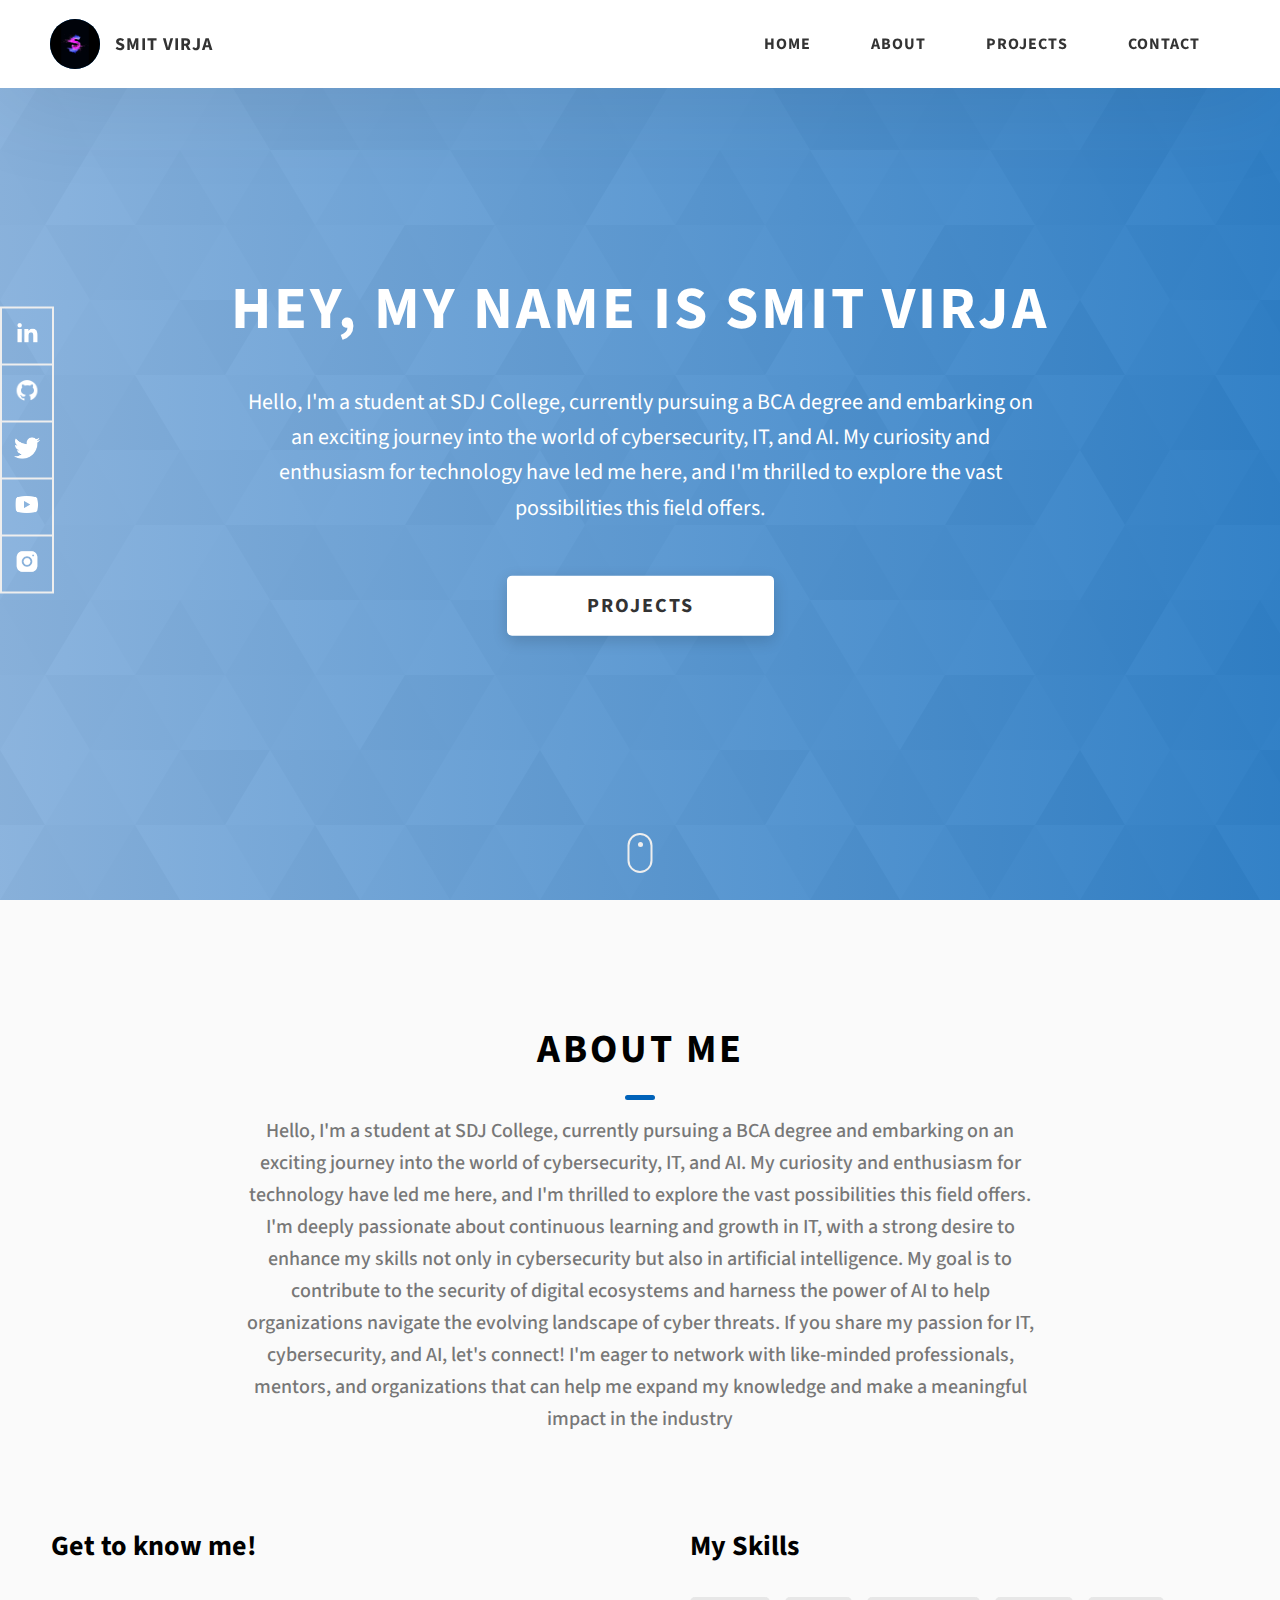
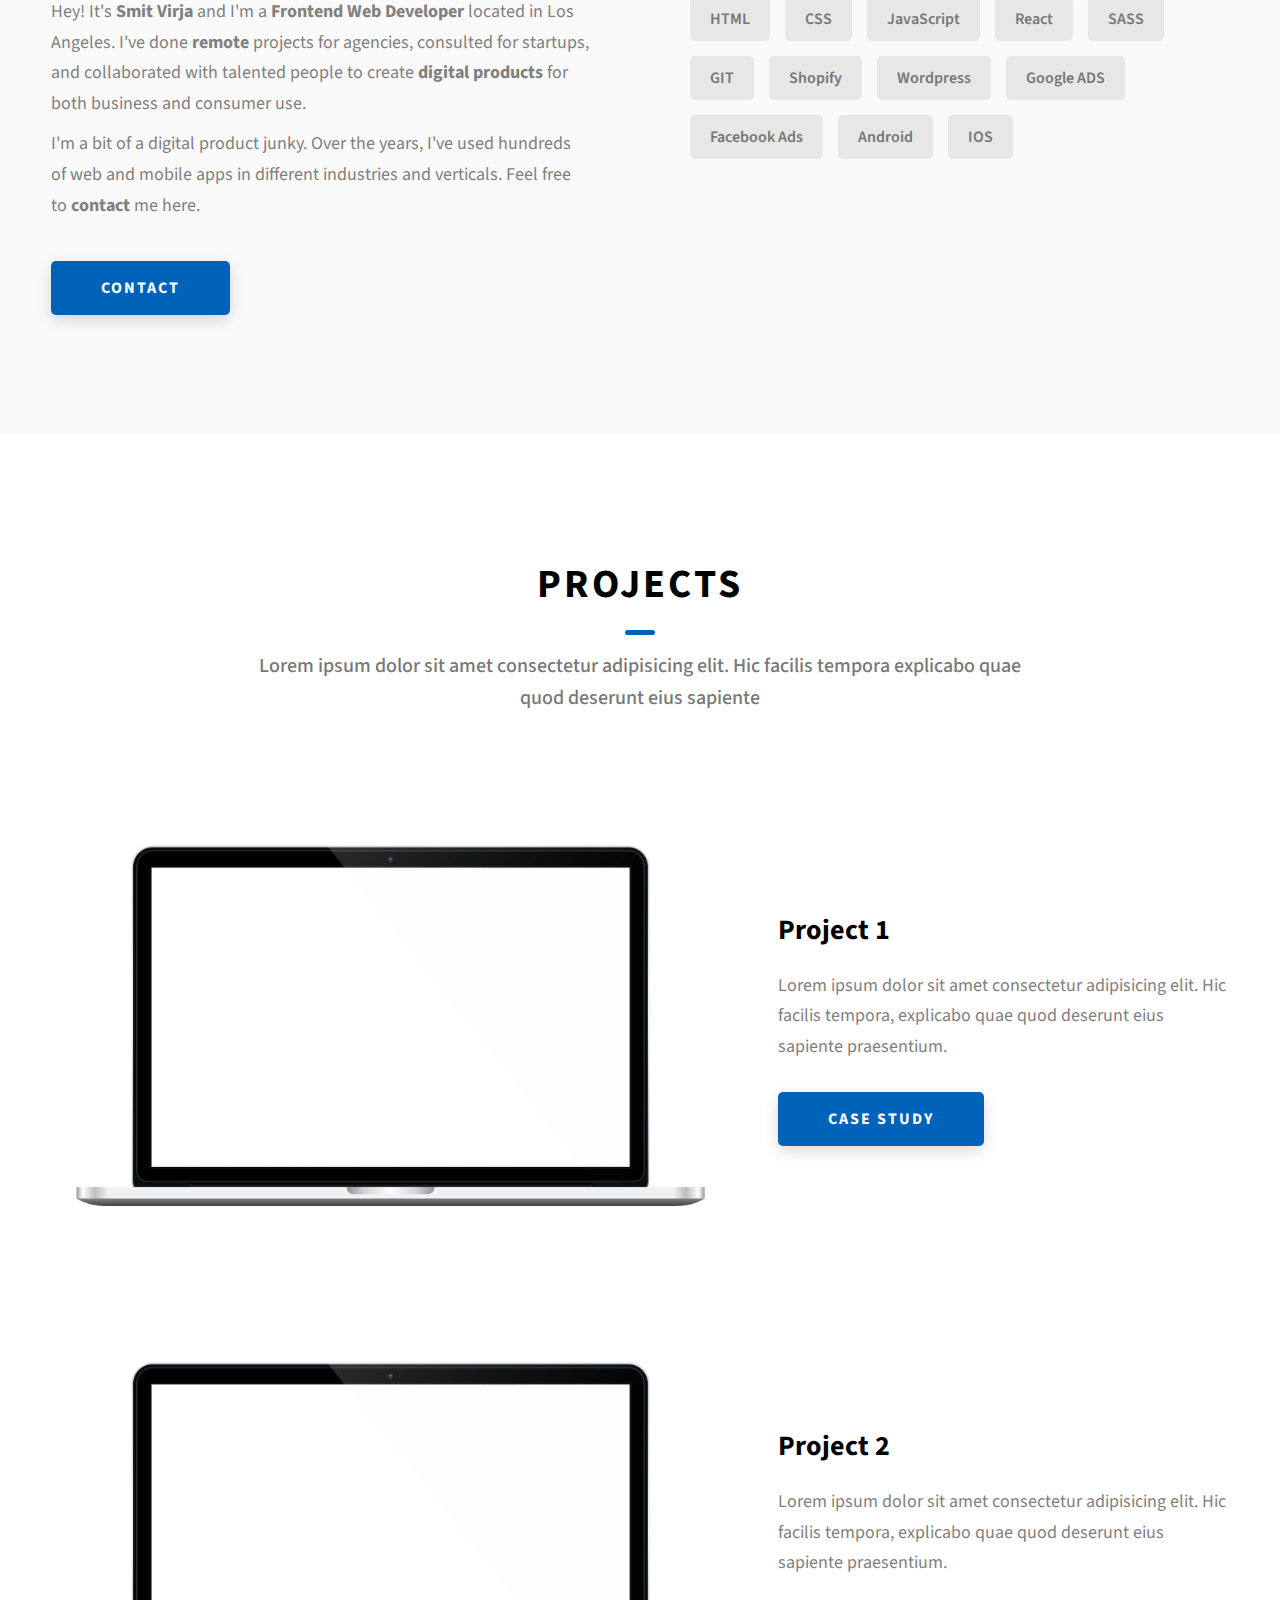
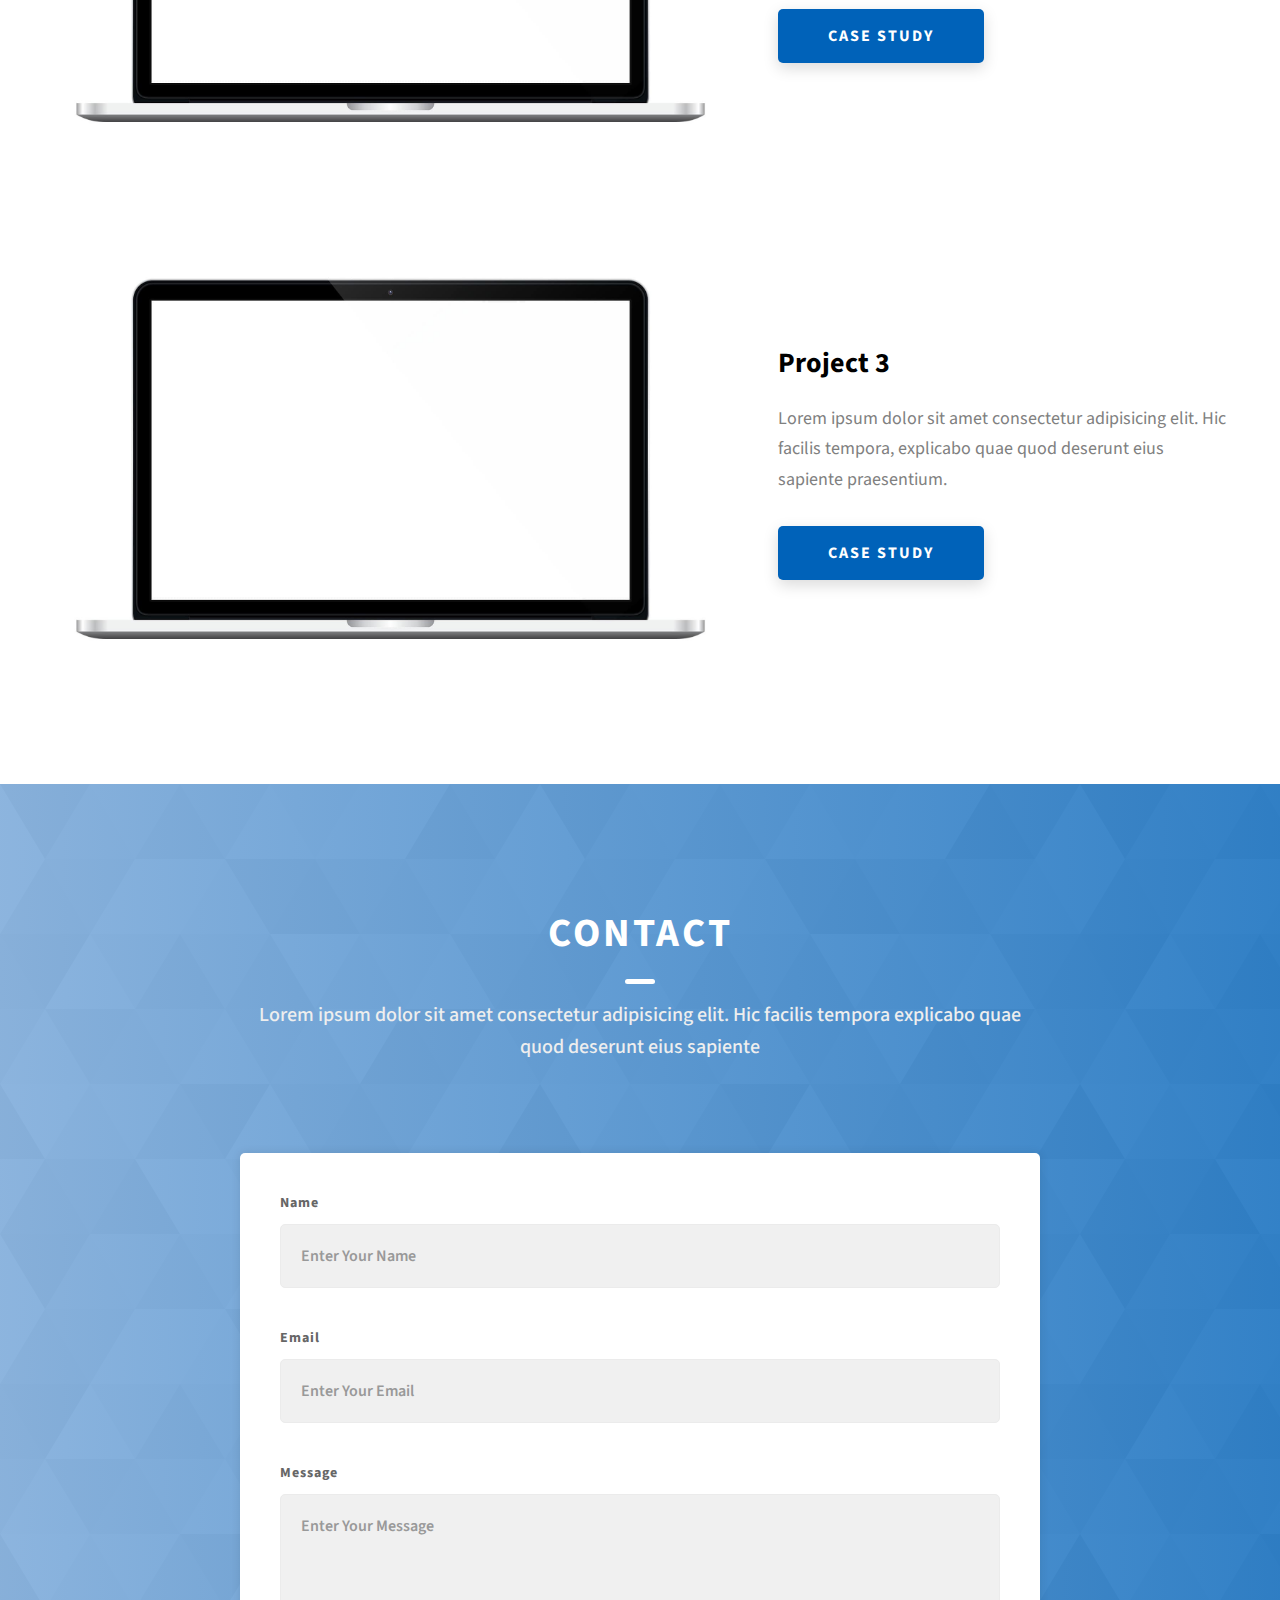
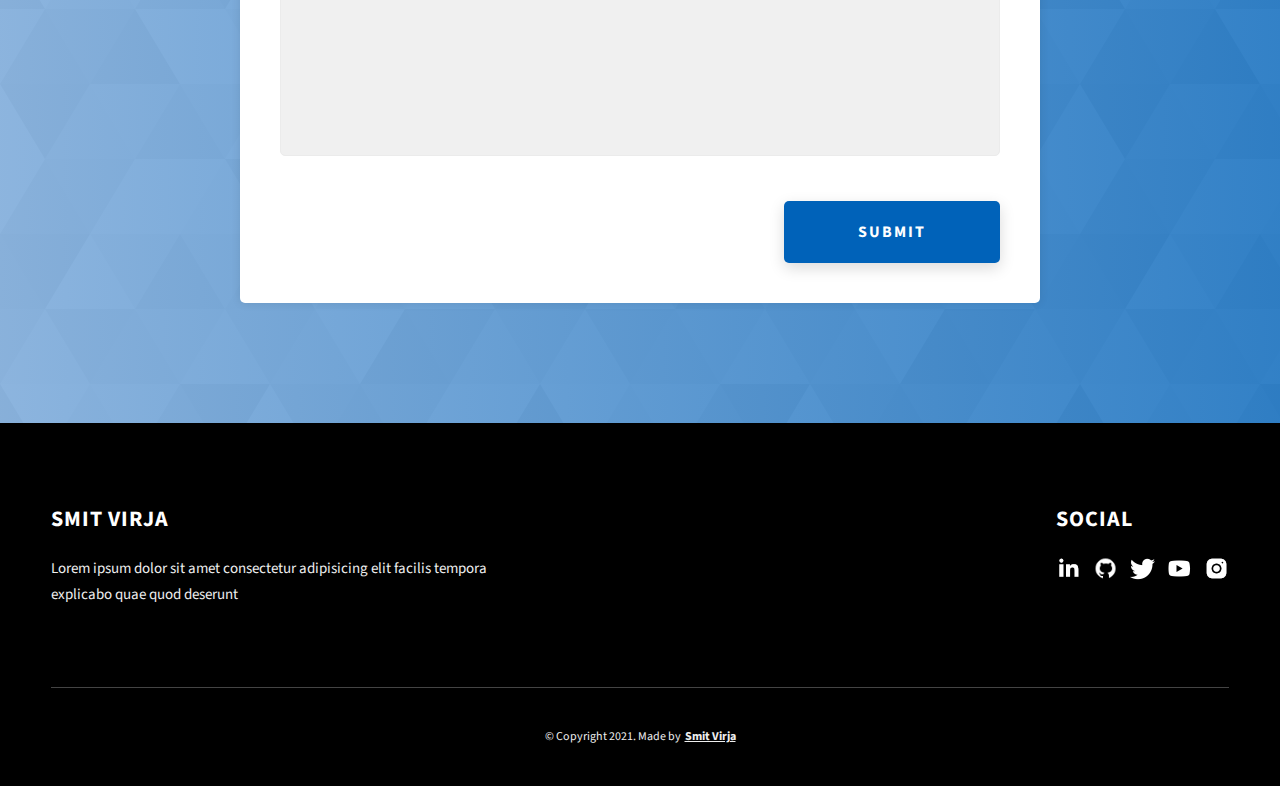
==== commit 3def9092: "fourth commit" ====
--- a/index.html
+++ b/index.html
@@ -6,7 +6,7 @@
     <meta http-equiv="X-UA-Compatible" content="ie=edge" />
     <title>Hello World!!</title>
     <meta name="description" content="Portfolio Template for Developer" />
-
+    <link rel="icon" href="./assets/png/hello sunday.png" type="image/icon type">
     <link rel="stylesheet" href="css/style.css" />
 
     <link rel="preconnect" href="https://fonts.googleapis.com" />
--- a/css/style.css
+++ b/css/style.css
@@ -185,7 +185,7 @@
 
 .home-hero {
   color: #fff;
-  background: linear-gradient(to right, rgba(0, 98, 185, 0.8), rgba(0, 98, 185, 0.8)), url(../../assets/svg/common-bg.svg);
+  background: linear-gradient(to right, rgba(112, 162, 214, 0.8), rgba(0, 98, 185, 0.8)), url(../../assets/svg/common-bg.svg);
   background-position: center;
   height: 100vh;
   min-height: 80rem;
@@ -323,7 +323,7 @@
           font-size: 1.7rem; } }
 
 .contact {
-  background: linear-gradient(to right, rgba(0, 98, 185, 0.8), rgba(0, 98, 185, 0.8)), url(../../assets/svg/common-bg.svg);
+  background: linear-gradient(to right, rgba(112, 162, 214, 0.8), rgba(0, 98, 185, 0.8)), url(../../assets/svg/common-bg.svg);
   background-size: cover;
   background-position: center; }
   .contact__form-container {
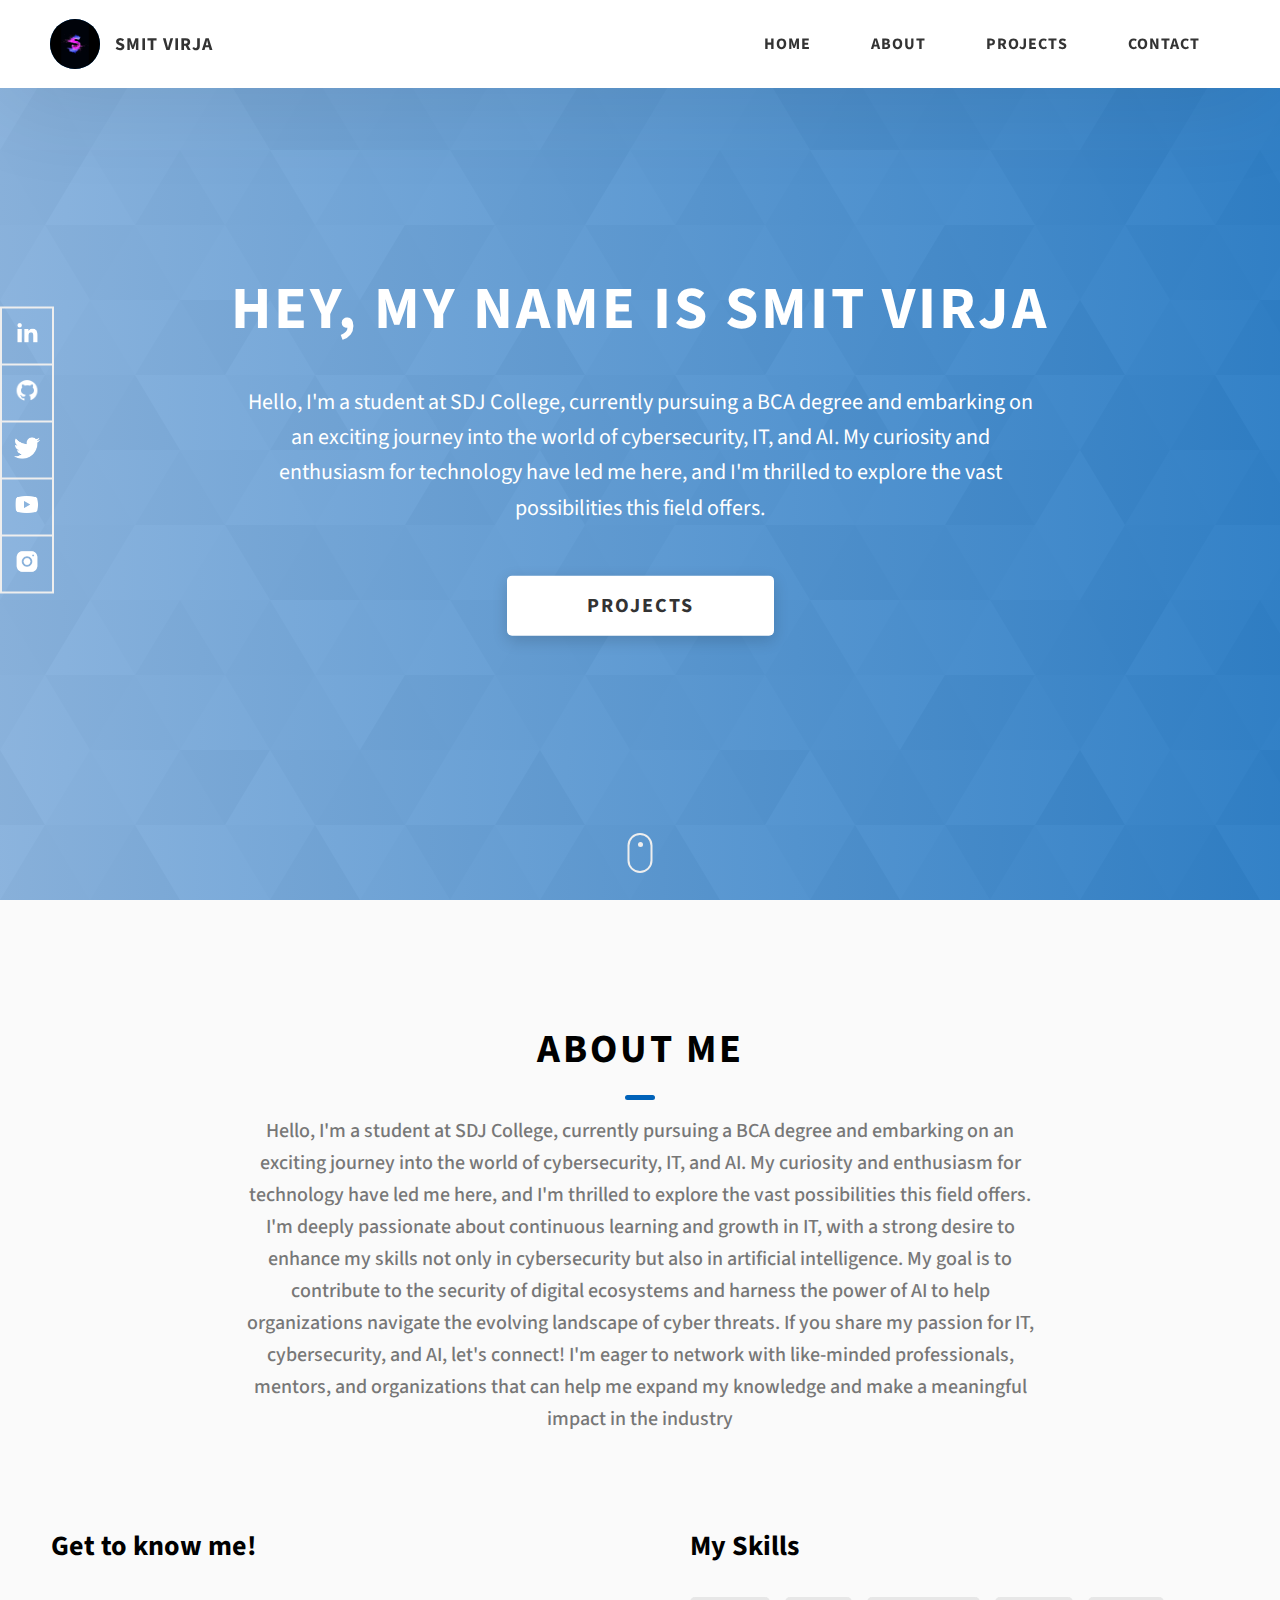
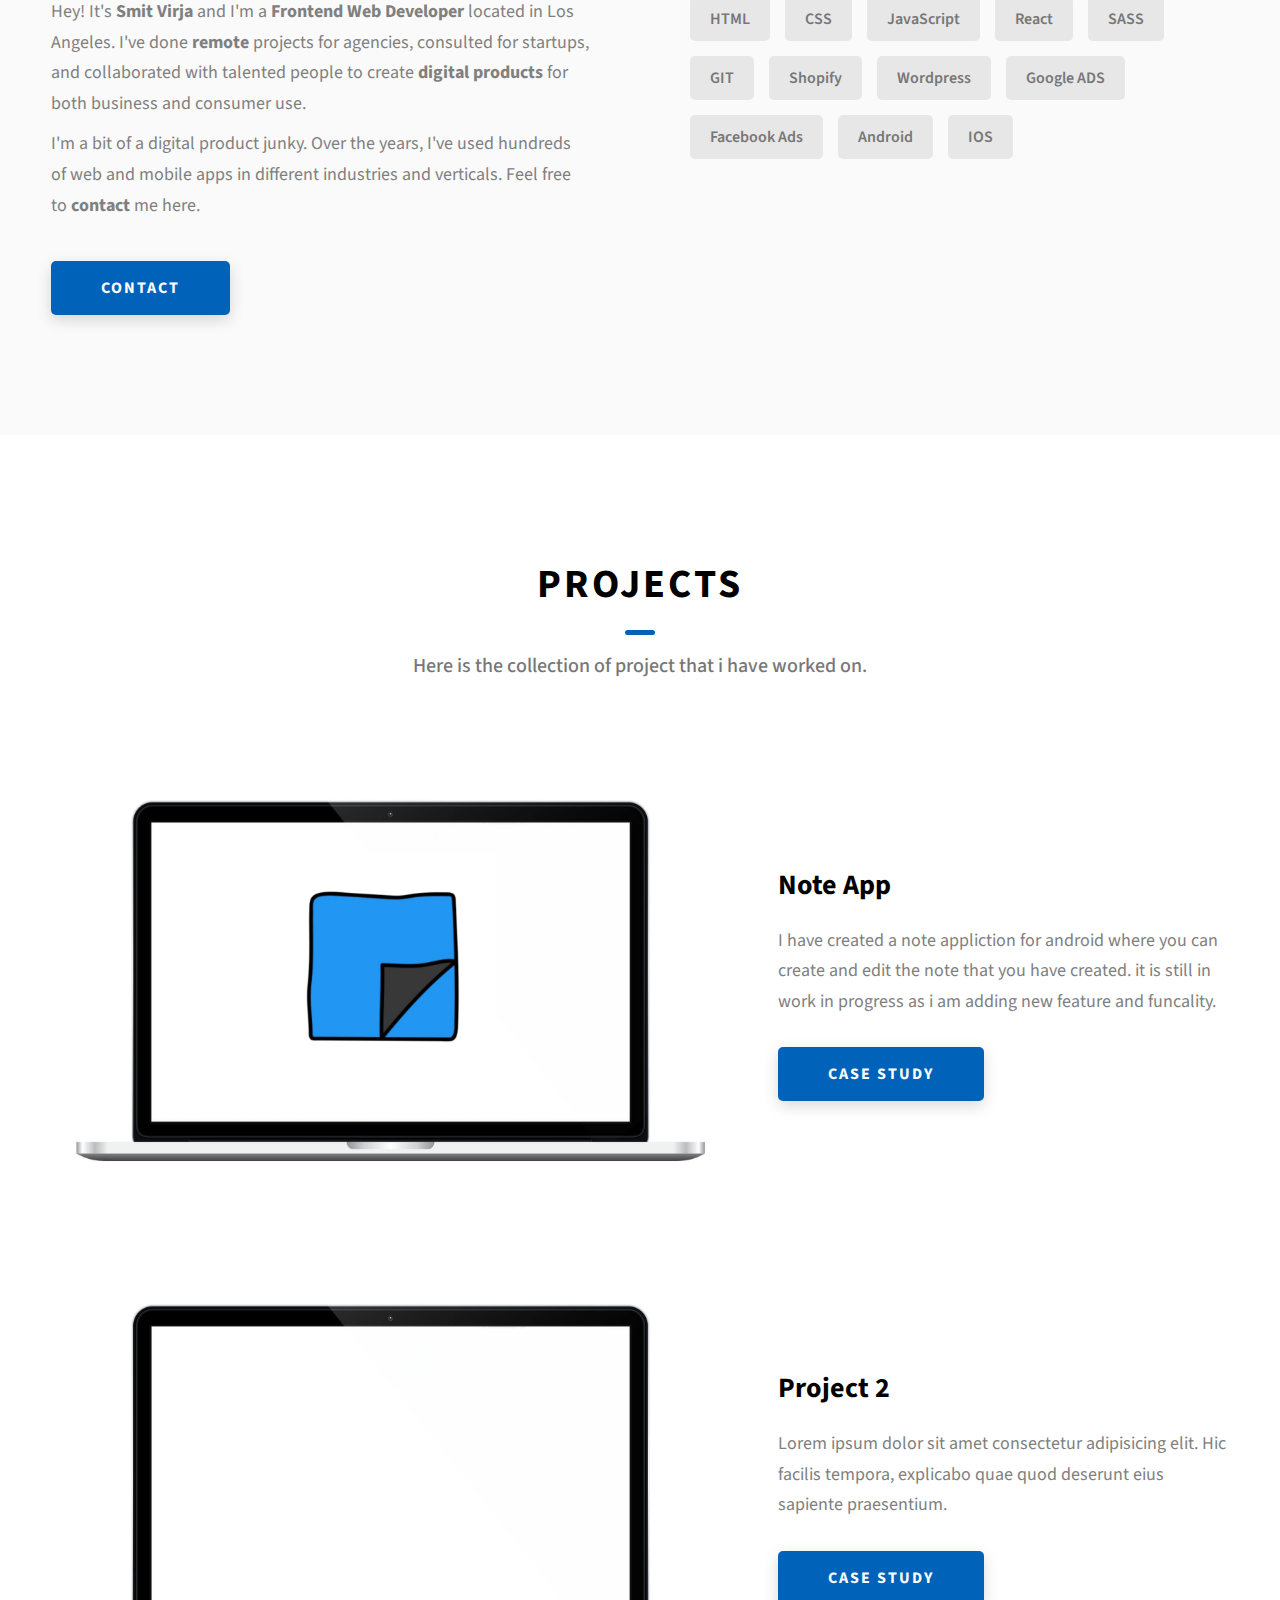
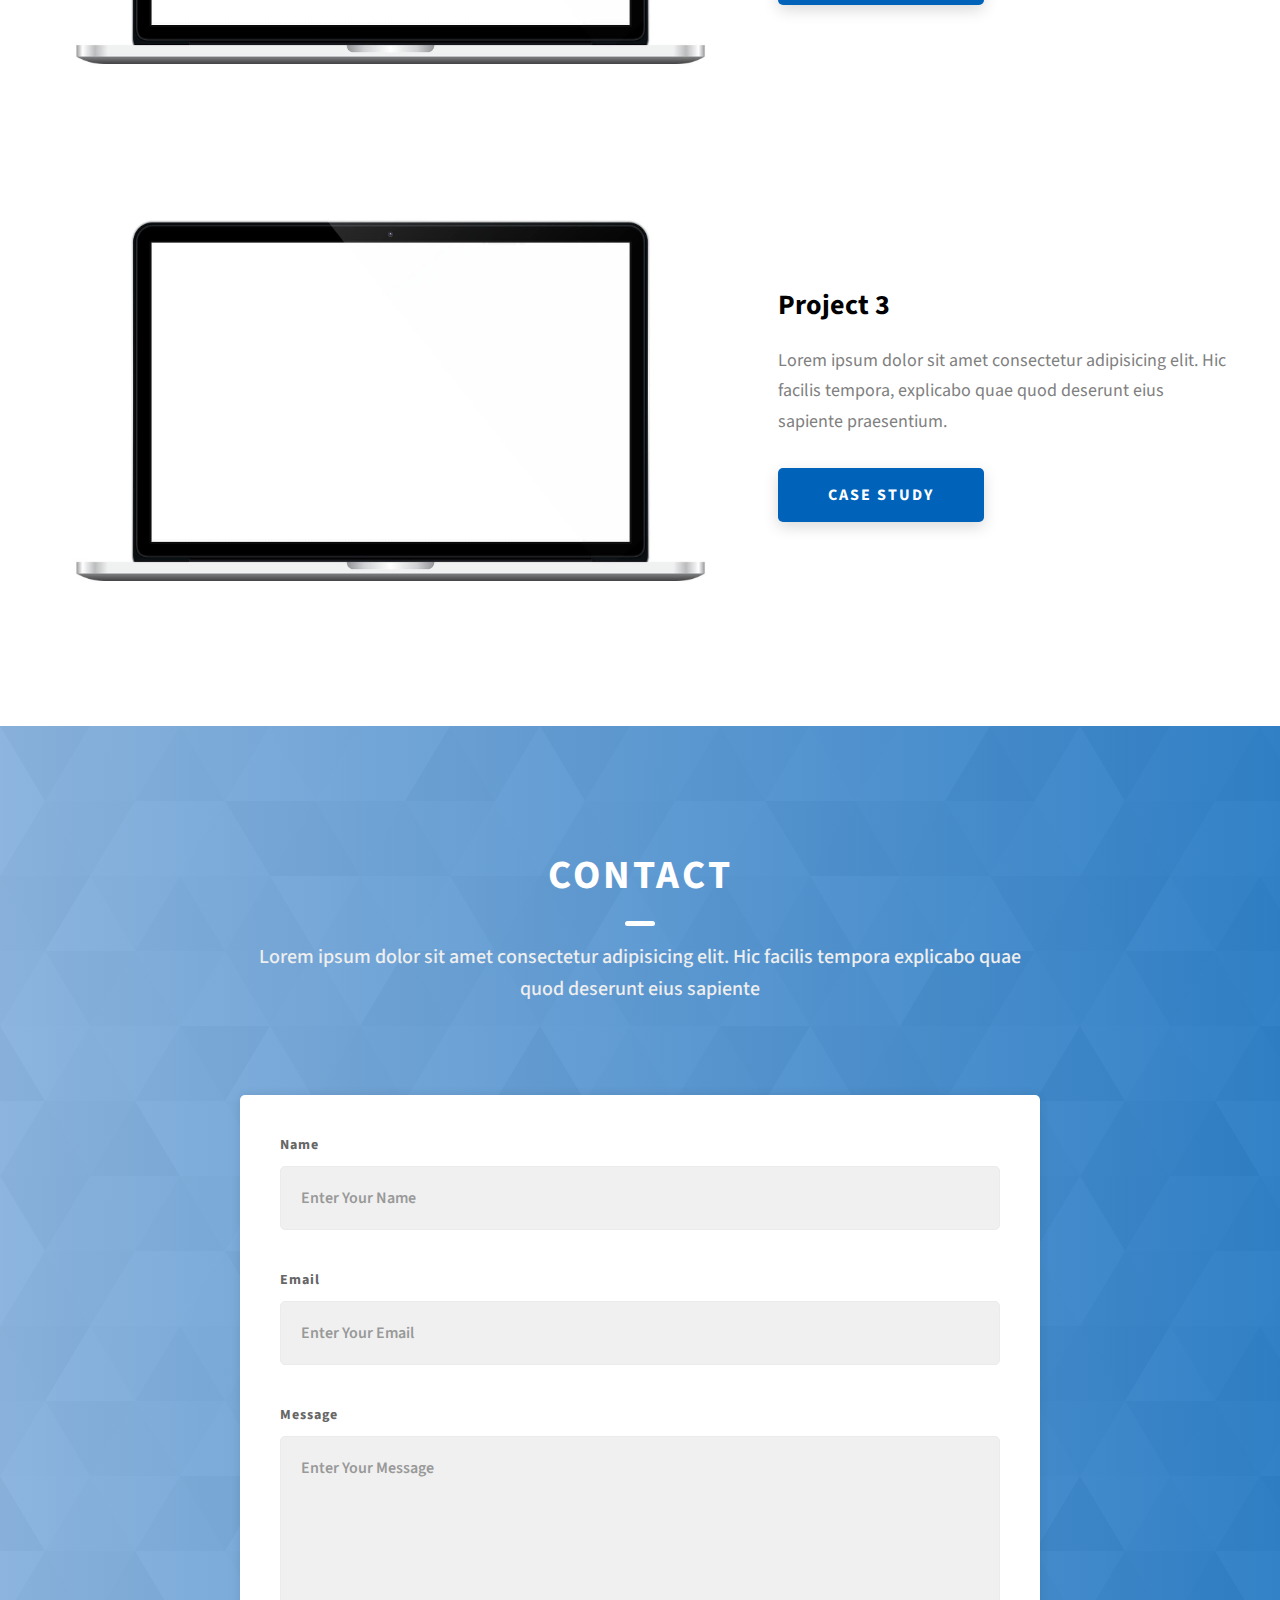
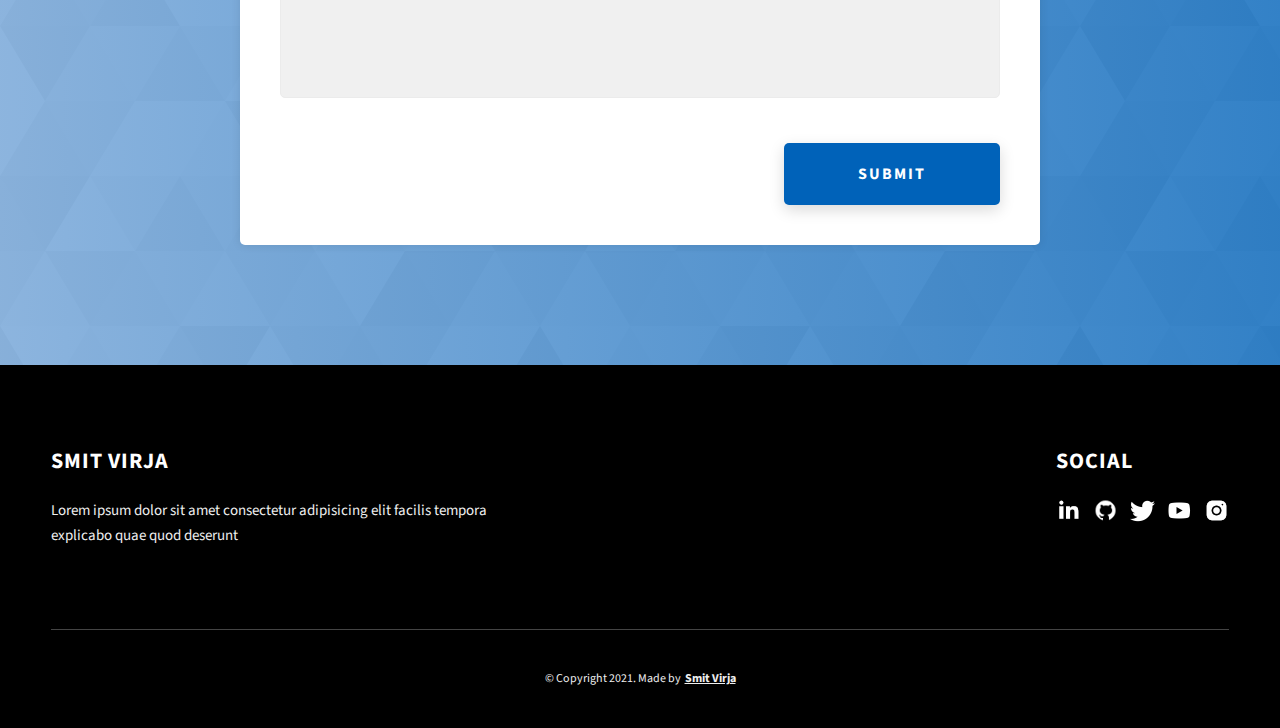
==== commit 892e21dd: "5 commit" ====
--- a/index.html
+++ b/index.html
@@ -214,8 +214,7 @@
         <h2 class="heading heading-sec heading-sec__mb-bg">
           <span class="heading-sec__main">Projects</span>
           <span class="heading-sec__sub">
-            Lorem ipsum dolor sit amet consectetur adipisicing elit. Hic facilis
-            tempora explicabo quae quod deserunt eius sapiente
+            Here is the collection of project that i have worked on.
           </span>
         </h2>
 
@@ -223,18 +222,17 @@
           <div class="projects__row">
             <div class="projects__row-img-cont">
               <img
-                src="./assets/jpeg/project-mockup-example.jpeg"
+                src="./assets/png/HE.png"
                 alt="Software Screenshot"
                 class="projects__row-img"
                 loading="lazy"
               />
             </div>
             <div class="projects__row-content">
-              <h3 class="projects__row-content-title">Project 1</h3>
+              <h3 class="projects__row-content-title">Note App</h3>
               <p class="projects__row-content-desc">
-                Lorem ipsum dolor sit amet consectetur adipisicing elit. Hic
-                facilis tempora, explicabo quae quod deserunt eius sapiente
-                praesentium.
+                I have created a note appliction for android where you can create and edit the note that you 
+                have created. it is still in work in progress as i am adding new feature and funcality.
               </p>
               <a
                 href="./project-1.html"
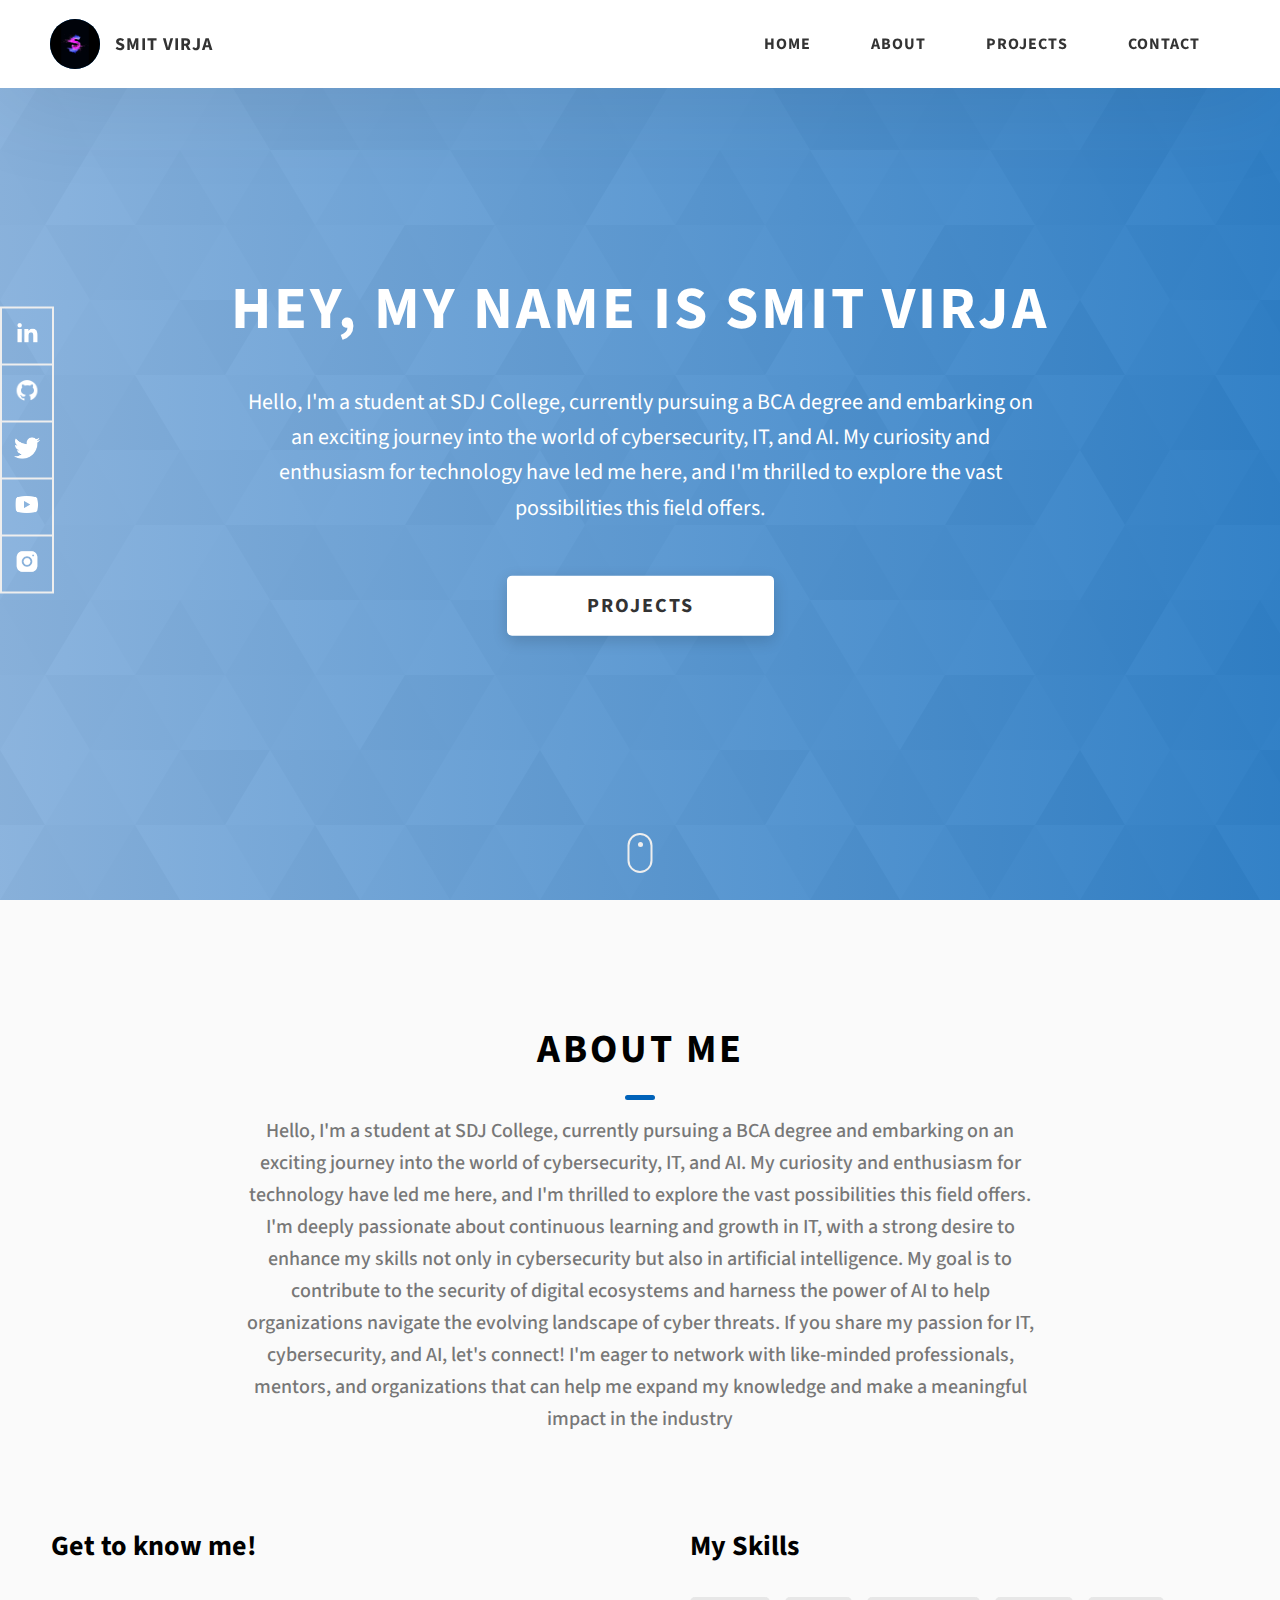
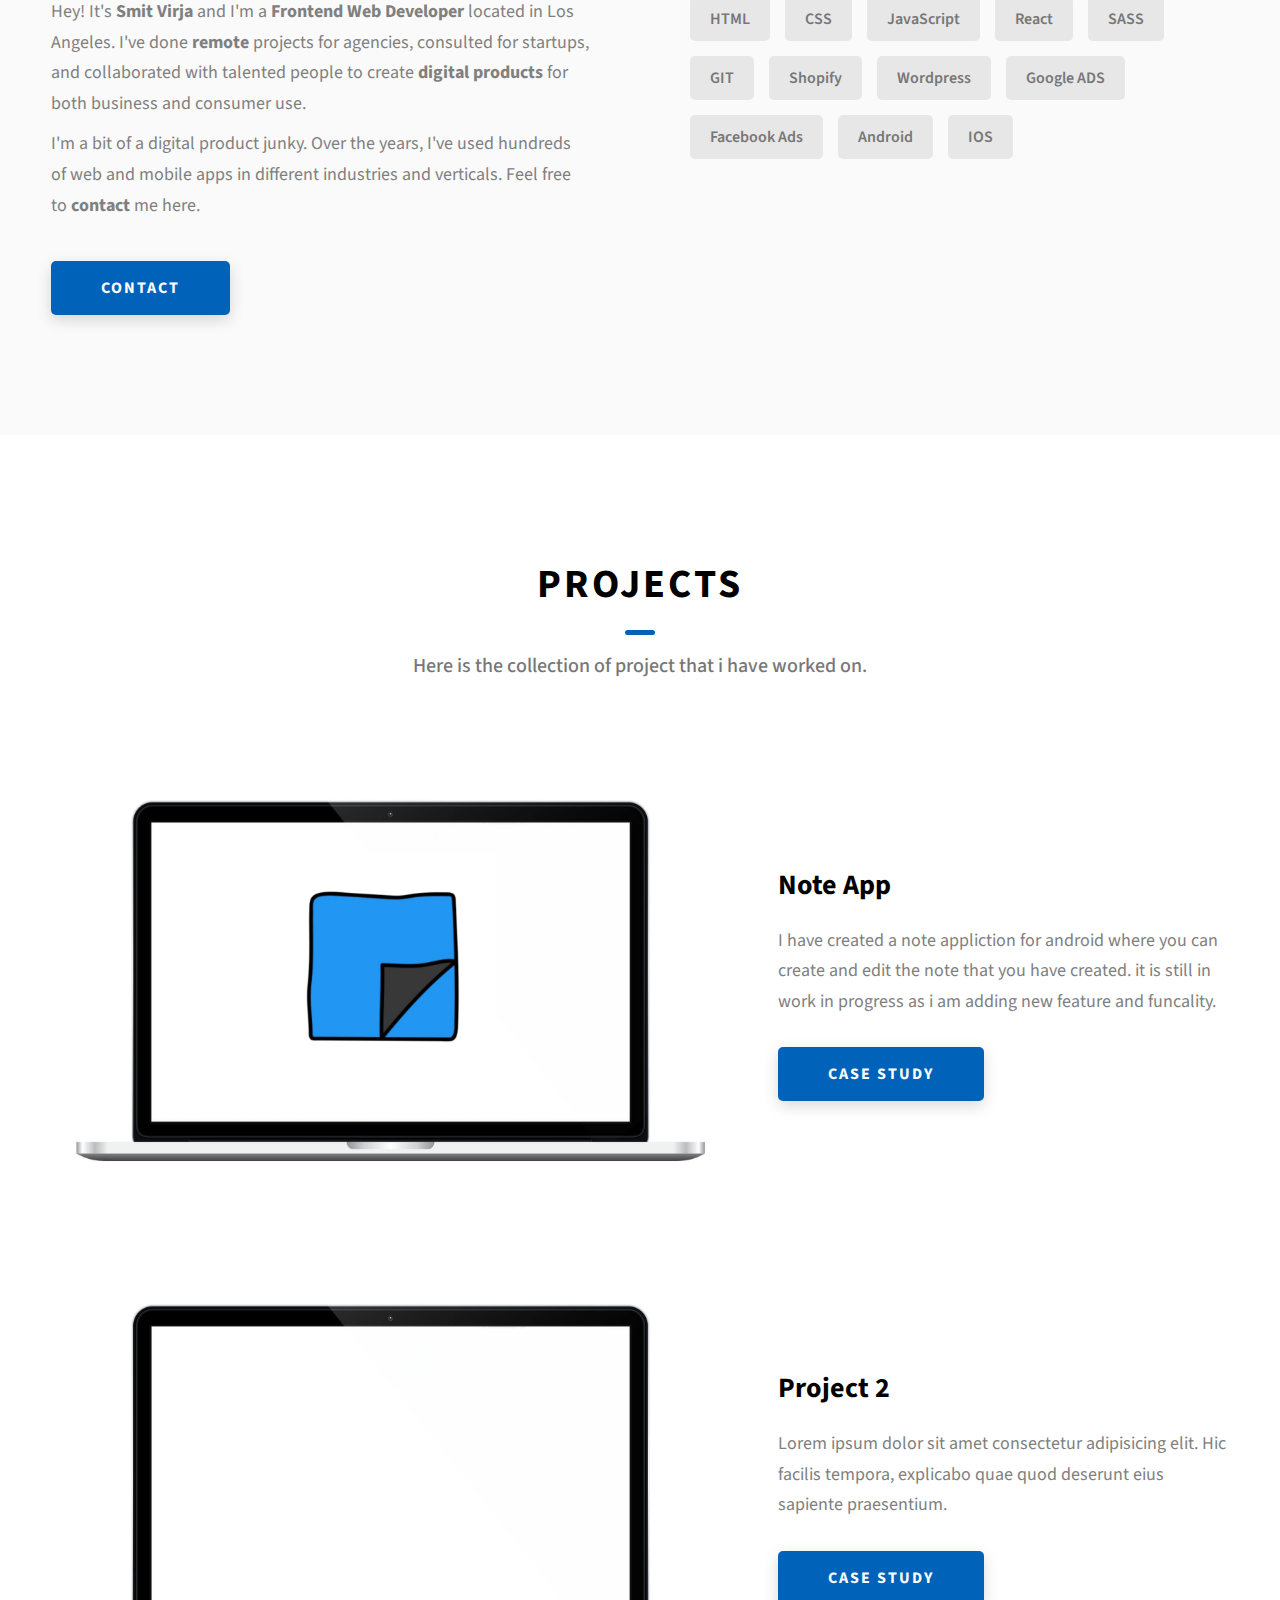
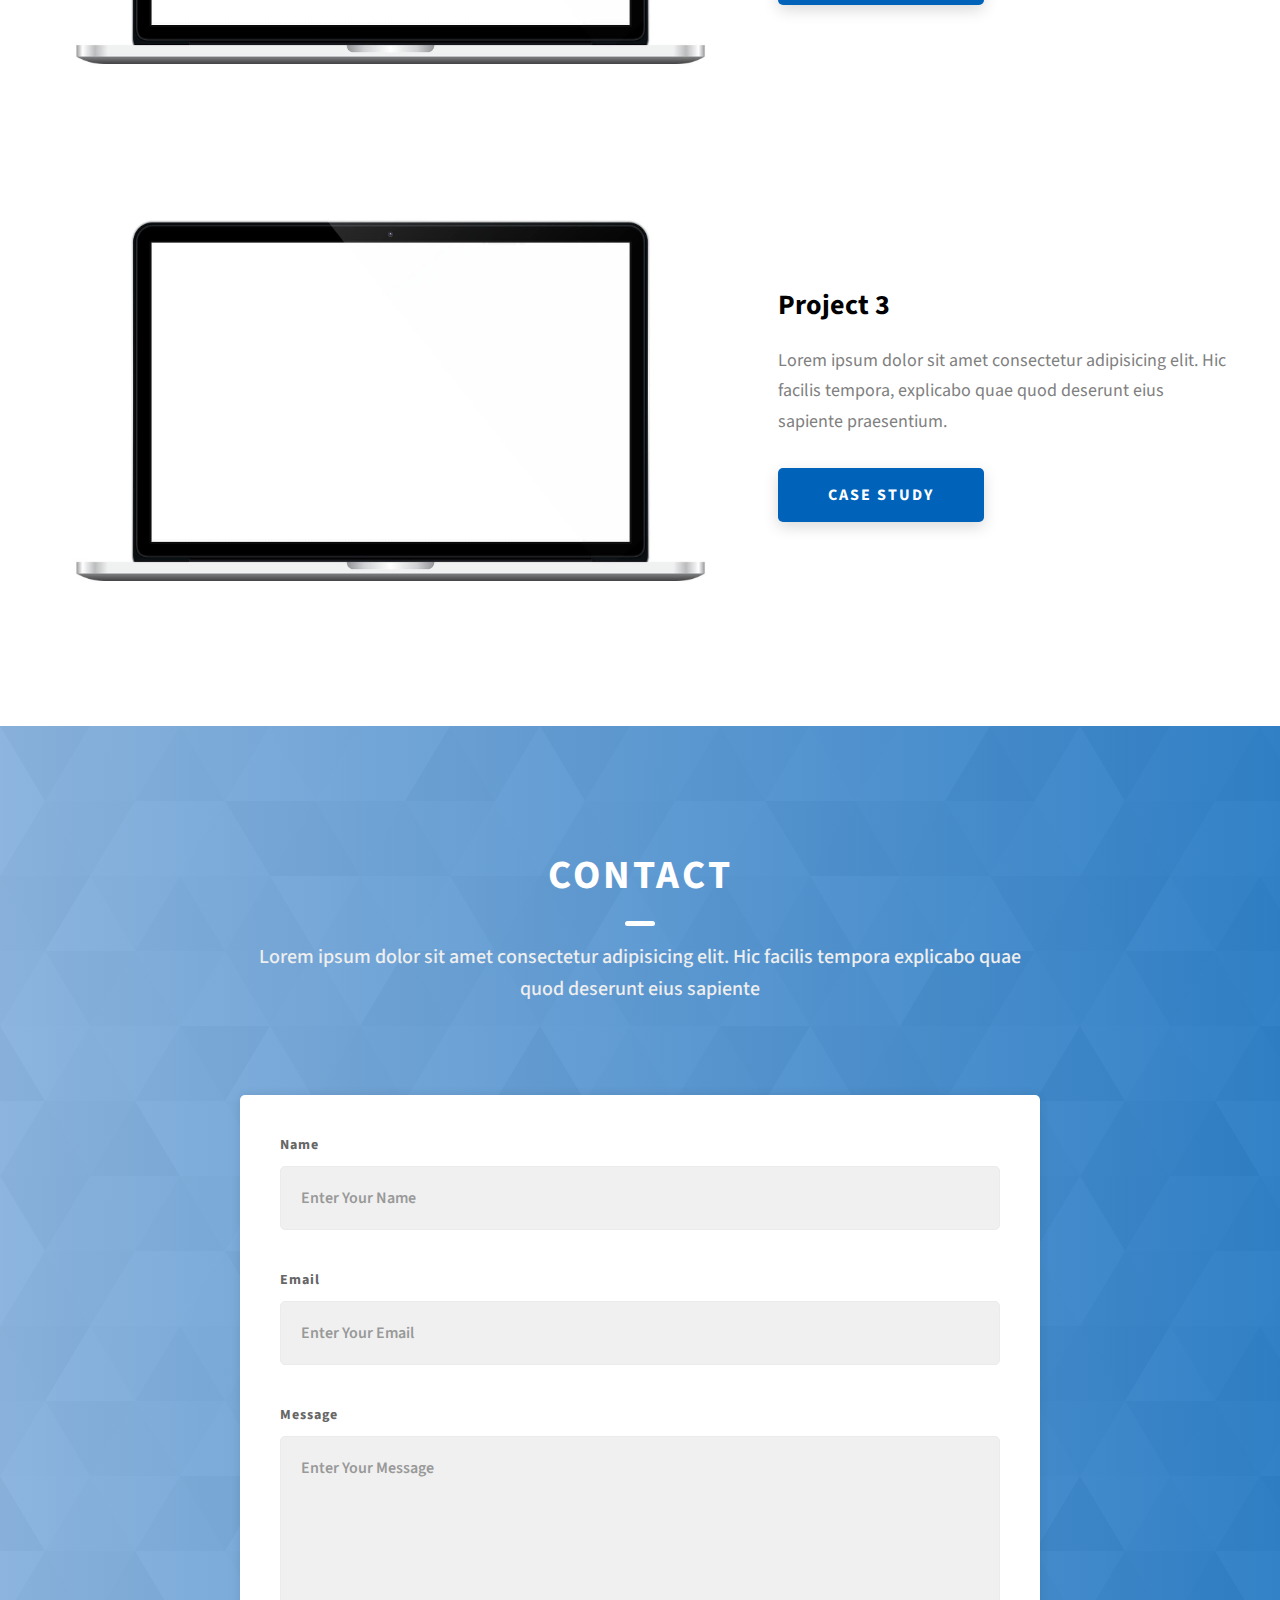
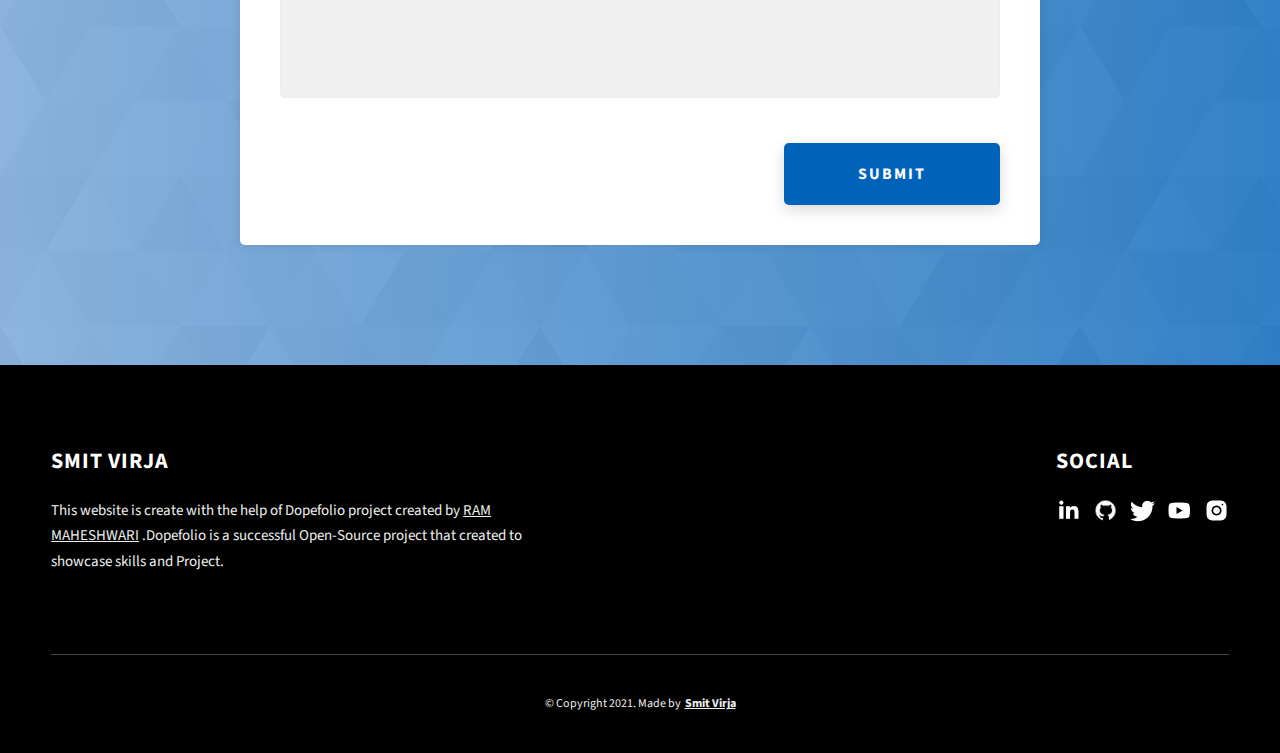
==== commit 24517a73: "update the index" ====
--- a/index.html
+++ b/index.html
@@ -393,8 +393,10 @@
           <div class="main-footer__row main-footer__row-2">
             <h4 class="heading heading-sm text-lt">Smit Virja</h4>
             <p class="main-footer__short-desc">
-              Lorem ipsum dolor sit amet consectetur adipisicing elit facilis
-              tempora explicabo quae quod deserunt
+              This website is create with the help of Dopefolio project created by 
+              <a rel="noreferrer" target="_blank" href="https://www.rammaheshwari.com/"
+            ><u>RAM MAHESHWARI</u></a> .Dopefolio is a successful Open-Source project that  
+              created to showcase skills and Project.
             </p>
           </div>
         </div>
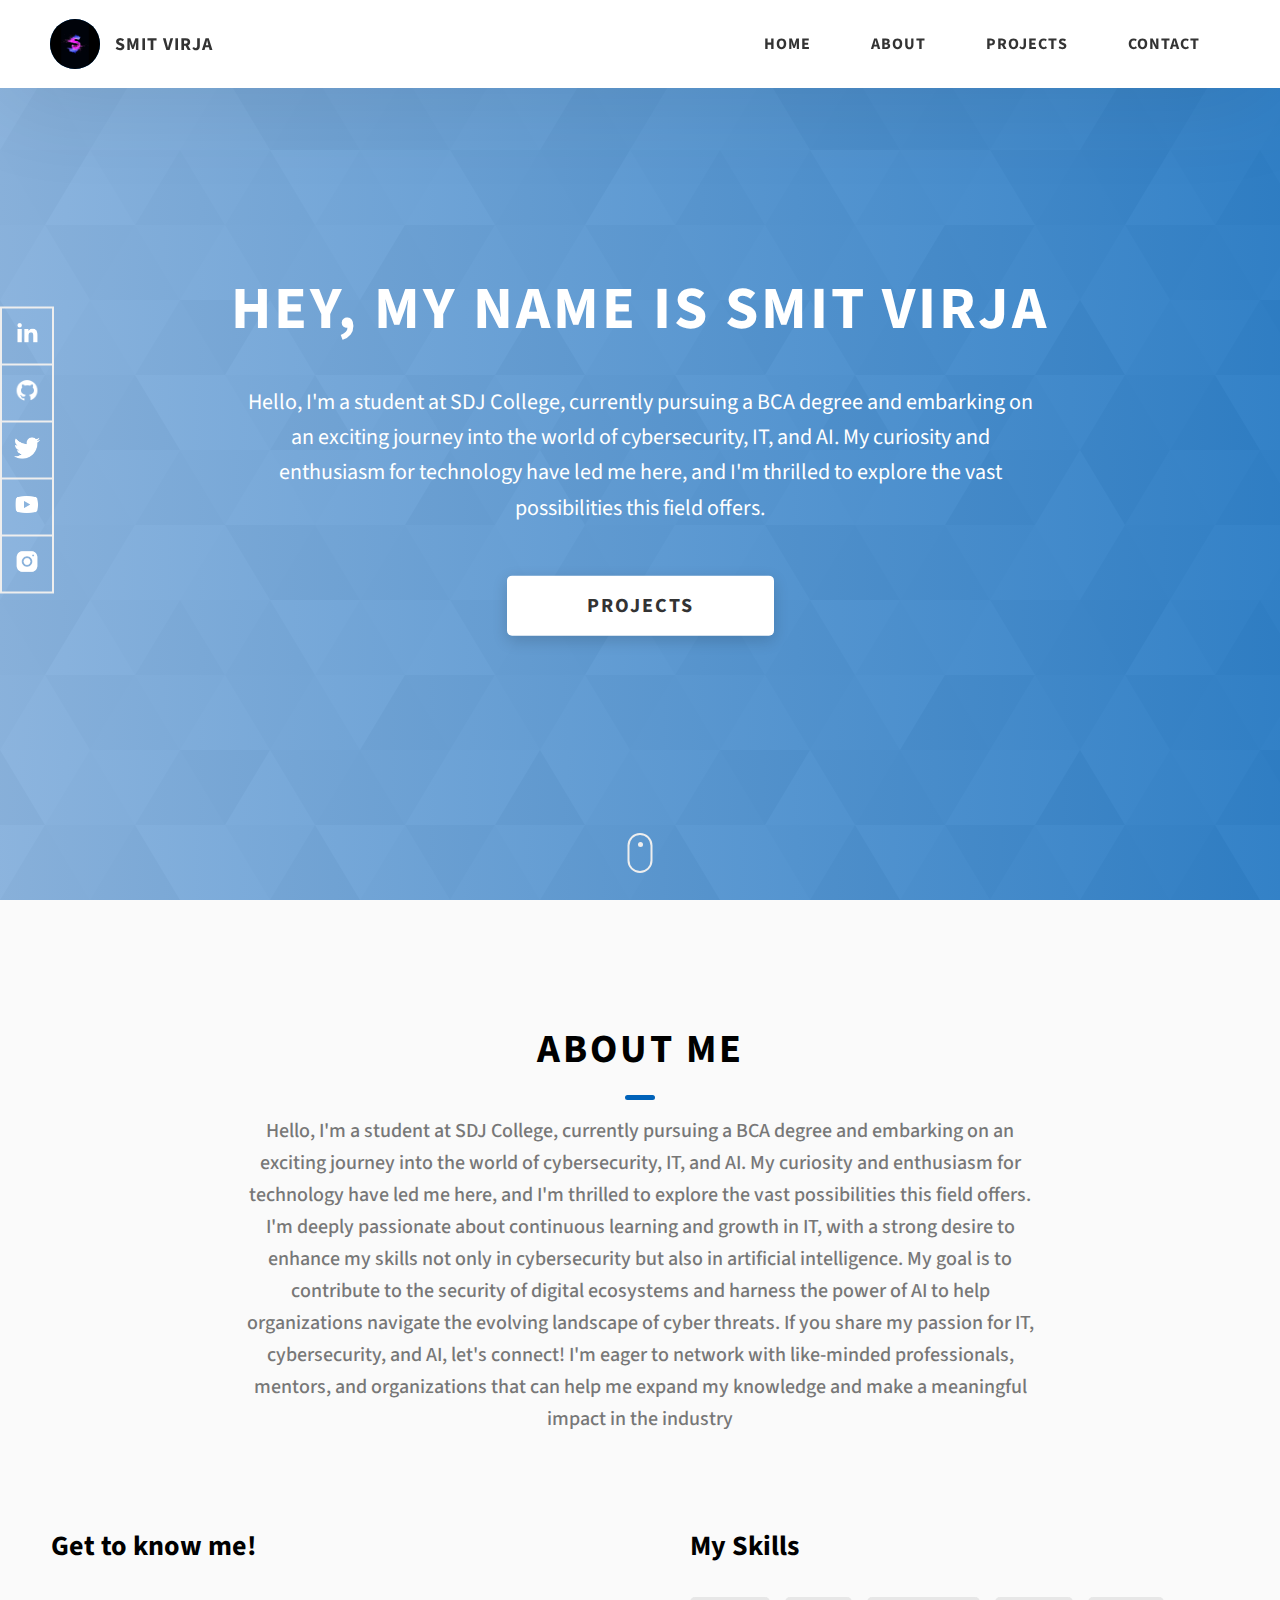
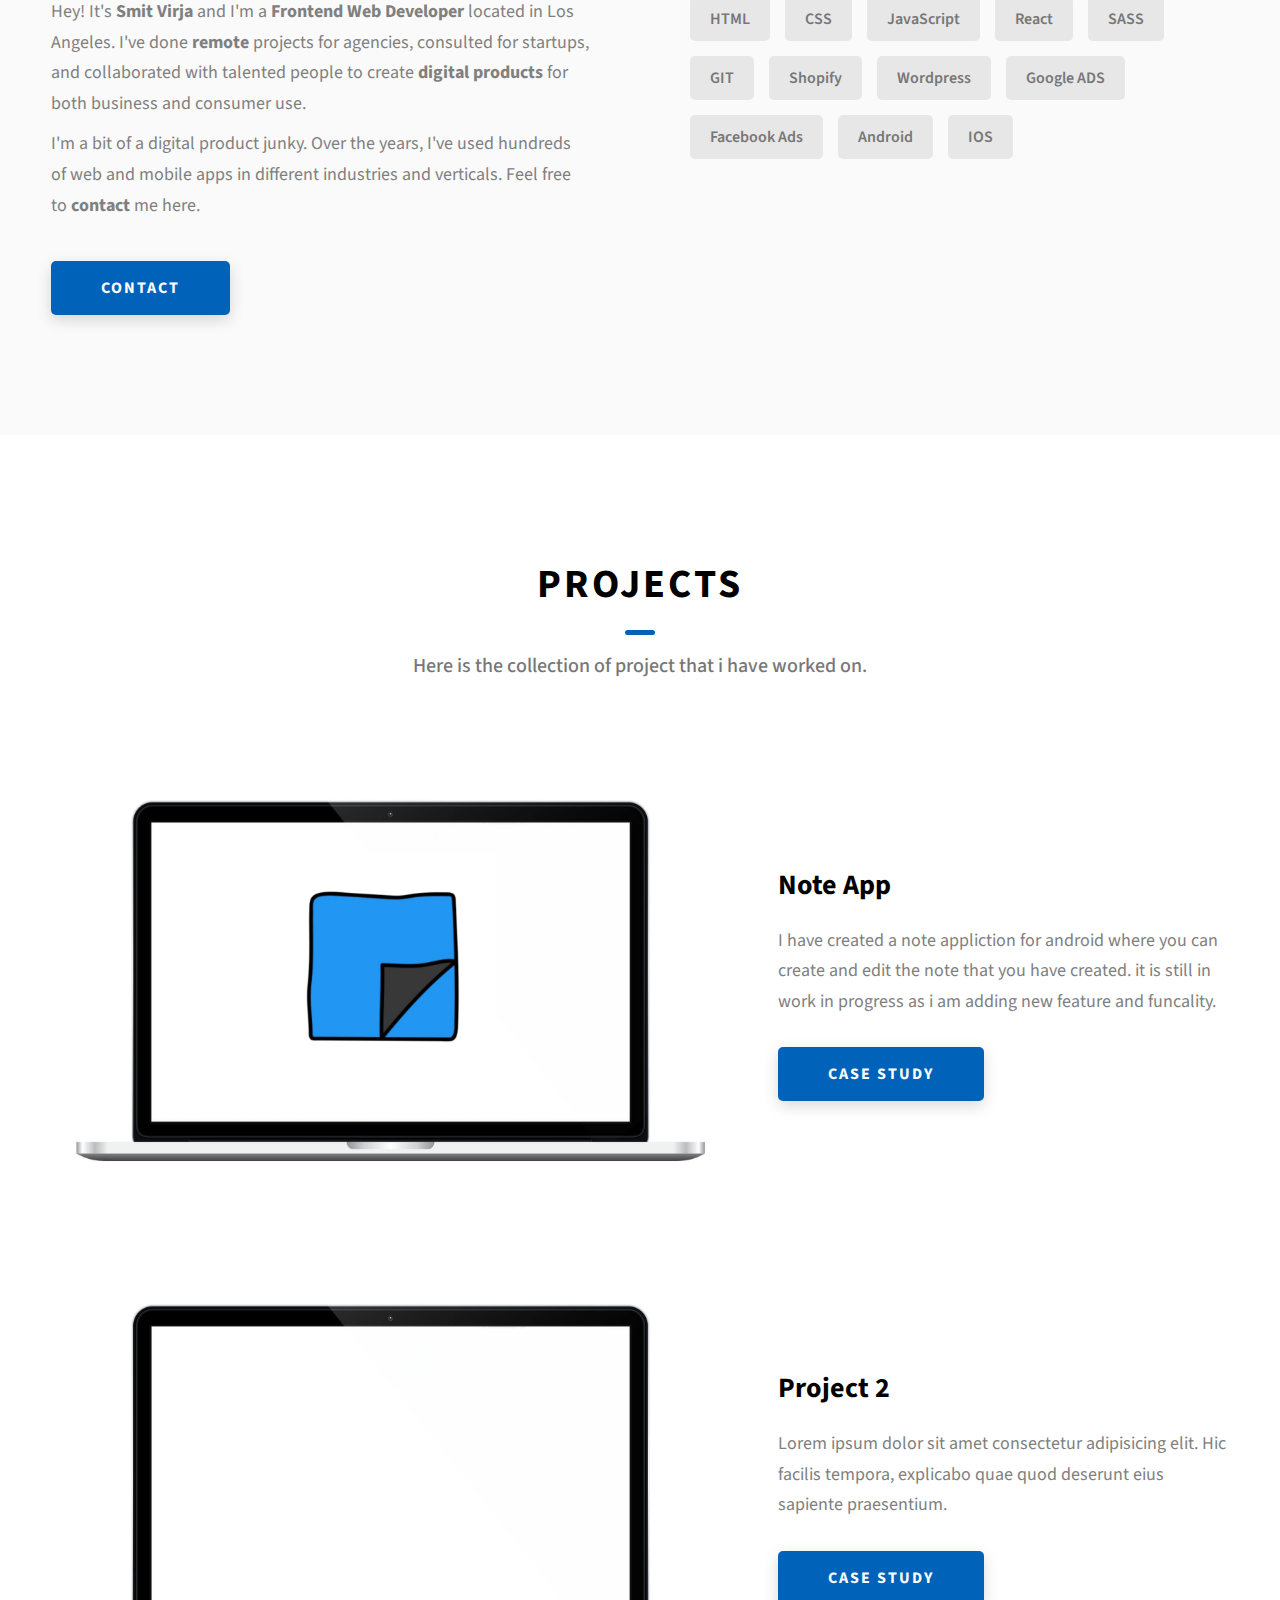
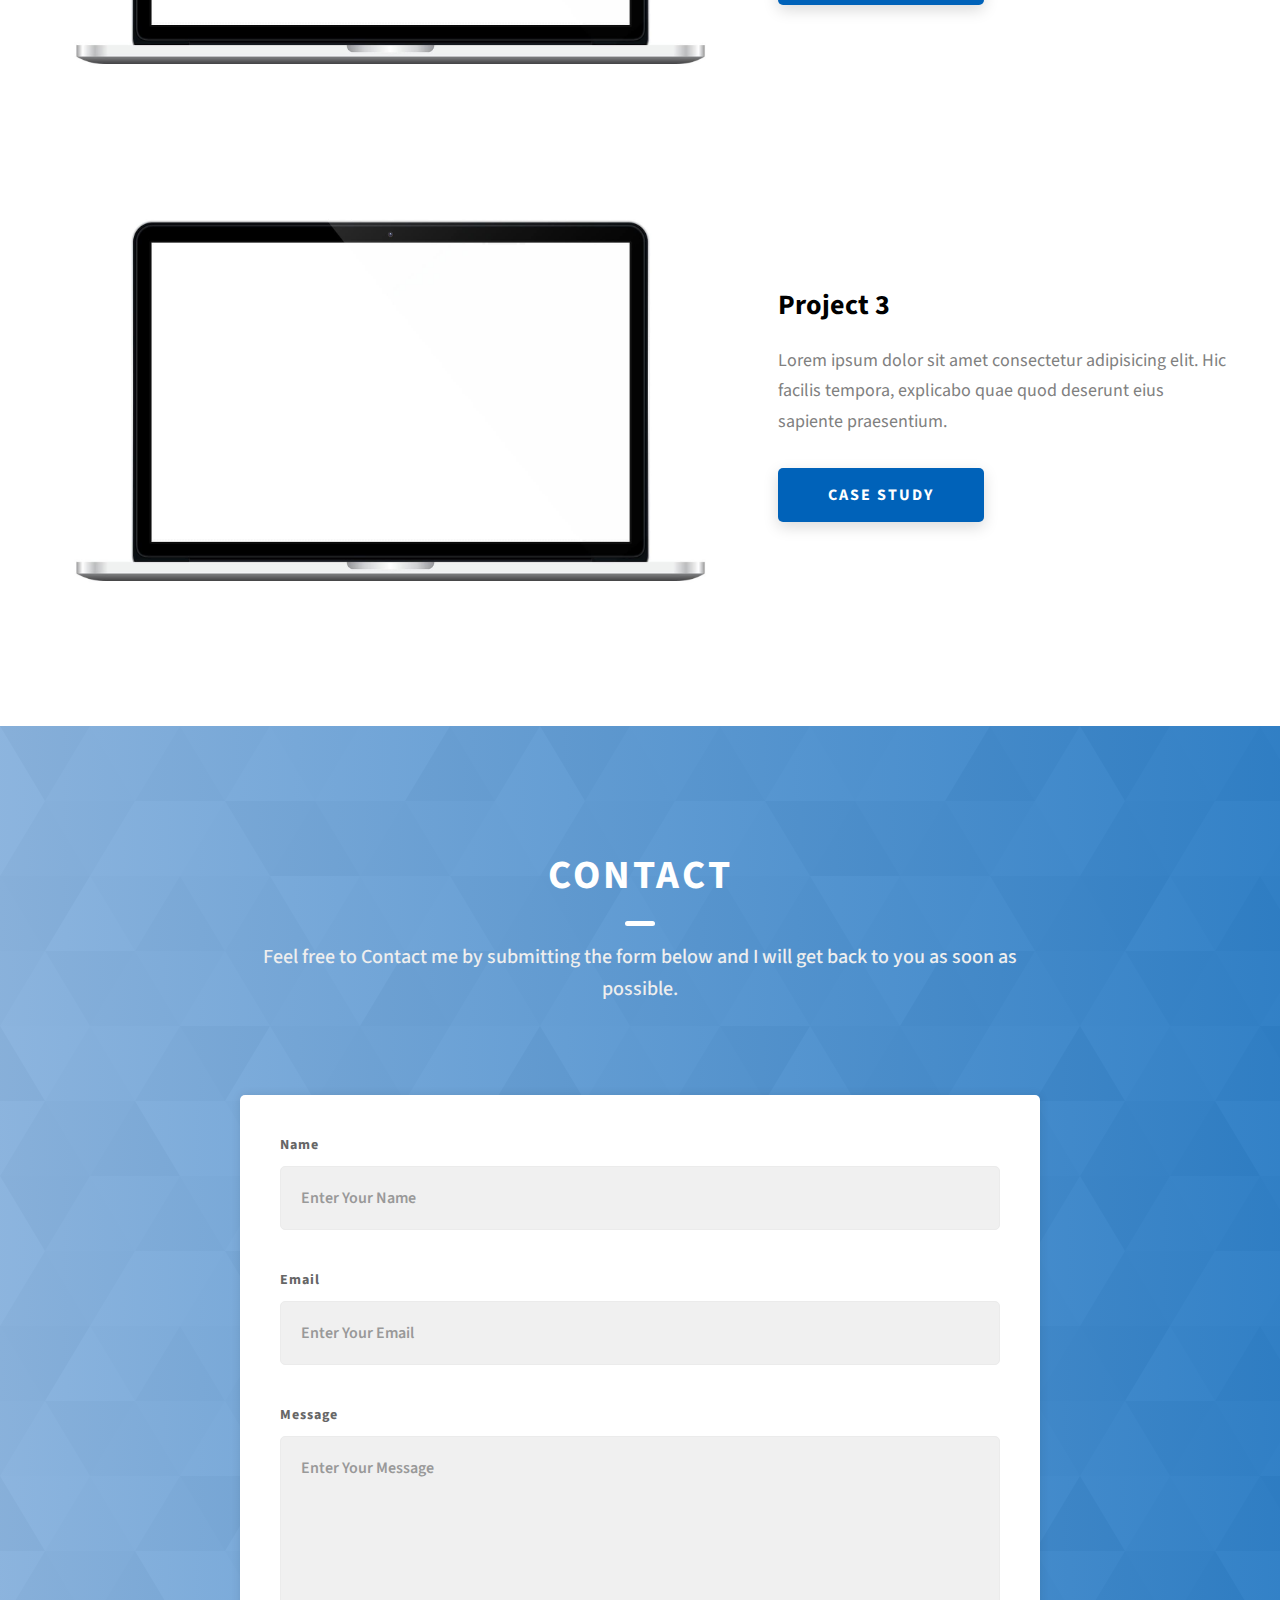
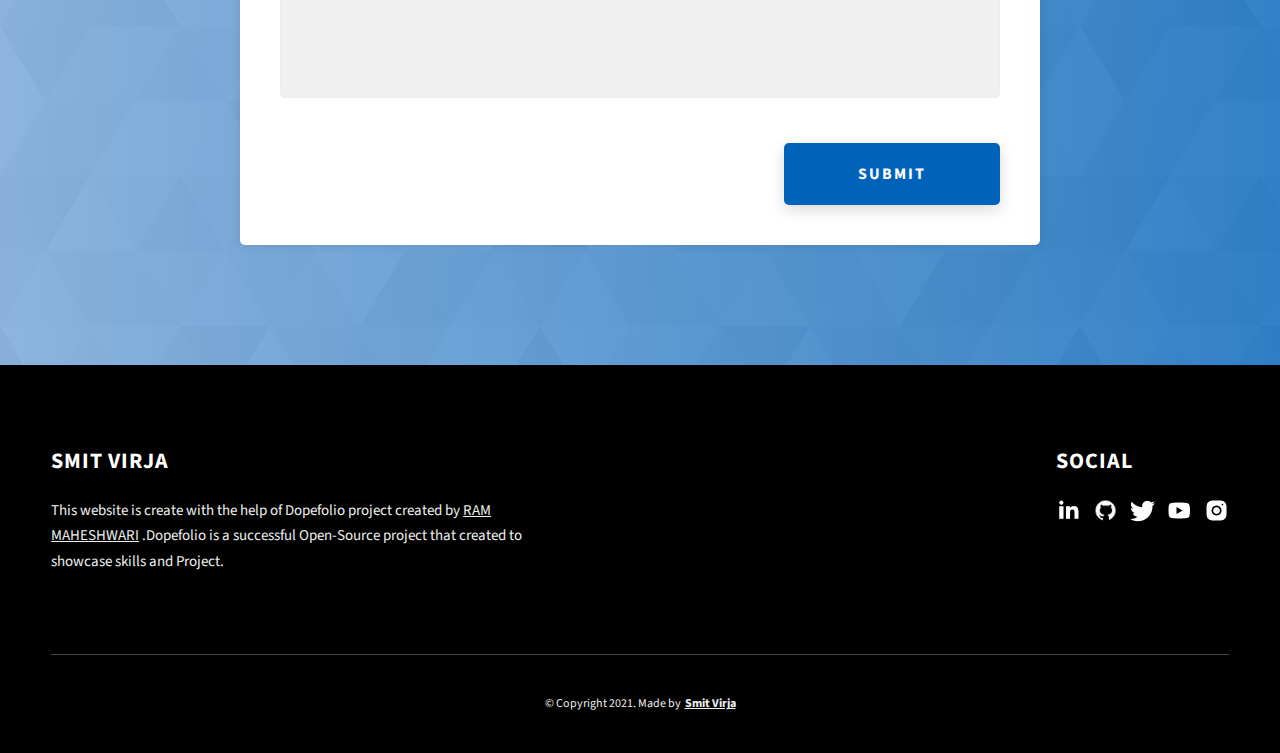
==== commit f2365dde: "update the index" ====
--- a/index.html
+++ b/index.html
@@ -298,8 +298,7 @@
         <h2 class="heading heading-sec heading-sec__mb-med">
           <span class="heading-sec__main heading-sec__main--lt">Contact</span>
           <span class="heading-sec__sub heading-sec__sub--lt">
-            Lorem ipsum dolor sit amet consectetur adipisicing elit. Hic facilis
-            tempora explicabo quae quod deserunt eius sapiente
+            Feel free to Contact me by submitting the form below and I will get back to you as soon as possible.
           </span>
         </h2>
         <div class="contact__form-container">
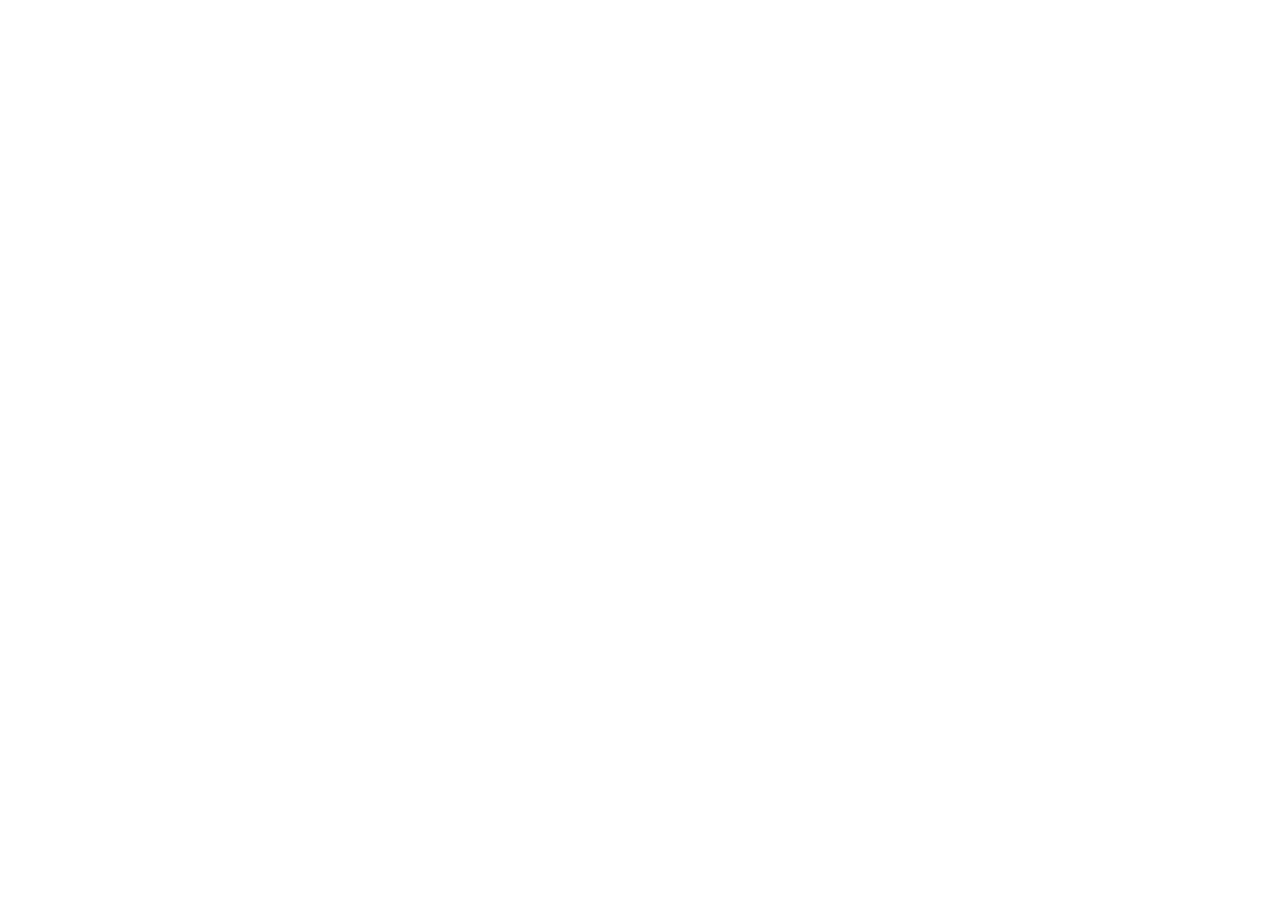
==== commit c44d25b6: "starting" ====
--- a/index.html
+++ b/index.html
@@ -1,415 +1,11 @@
 <!DOCTYPE html>
 <html lang="en">
-  <head>
-    <meta charset="UTF-8" />
-    <meta name="viewport" content="width=device-width, initial-scale=1.0" />
-    <meta http-equiv="X-UA-Compatible" content="ie=edge" />
-    <title>Hello World!!</title>
-    <meta name="description" content="Portfolio Template for Developer" />
-    <link rel="icon" href="./assets/png/hello sunday.png" type="image/icon type">
-    <link rel="stylesheet" href="css/style.css" />
-
-    <link rel="preconnect" href="https://fonts.googleapis.com" />
-    <link rel="preconnect" href="https://fonts.gstatic.com" crossorigin />
-    <link
-      href="https://fonts.googleapis.com/css2?family=Source+Sans+Pro:wght@400;600;700;900&display=swap"
-      rel="stylesheet"
-    />
-  </head>
-  <body>
-    <header class="header">
-      <div class="header__content">
-        <div class="header__logo-container">
-          <div class="header__logo-img-cont">
-            <img
-              src="./assets/png/hello sunday.png"
-              alt="smit Virja Logo Image"
-              class="header__logo-img"
-            />
-          </div>
-          <span class="header__logo-sub">Smit Virja</span>
-        </div>
-        <div class="header__main">
-          <ul class="header__links">
-            <li class="header__link-wrapper">
-              <a href="./index.html" class="header__link"> Home </a>
-            </li>
-            <li class="header__link-wrapper">
-              <a href="./index.html#about" class="header__link">About </a>
-            </li>
-            <li class="header__link-wrapper">
-              <a href="./index.html#projects" class="header__link">
-                Projects
-              </a>
-            </li>
-            <li class="header__link-wrapper">
-              <a href="./index.html#contact" class="header__link"> Contact </a>
-            </li>
-          </ul>
-          <div class="header__main-ham-menu-cont">
-            <img
-              src="./assets/svg/ham-menu.svg"
-              alt="hamburger menu"
-              class="header__main-ham-menu"
-            />
-            <img
-              src="./assets/svg/ham-menu-close.svg"
-              alt="hamburger menu close"
-              class="header__main-ham-menu-close d-none"
-            />
-          </div>
-        </div>
-      </div>
-      <div class="header__sm-menu">
-        <div class="header__sm-menu-content">
-          <ul class="header__sm-menu-links">
-            <li class="header__sm-menu-link">
-              <a href="./index.html"> Home </a>
-            </li>
-
-            <li class="header__sm-menu-link">
-              <a href="./index.html#about"> About </a>
-            </li>
-
-            <li class="header__sm-menu-link">
-              <a href="./index.html#projects"> Projects </a>
-            </li>
-
-            <li class="header__sm-menu-link">
-              <a href="./index.html#contact"> Contact </a>
-            </li>
-          </ul>
-        </div>
-      </div>
-    </header>
-    <section class="home-hero">
-      <div class="home-hero__content">
-        <h1 class="heading-primary">Hey, My name is Smit Virja</h1>
-        <div class="home-hero__info">
-          <p class="text-primary">
-            Hello, I'm a student at SDJ College, currently pursuing a BCA degree and 
-            embarking on an exciting journey into the world of cybersecurity, IT, and AI. 
-            My curiosity and enthusiasm for technology have led me here, and 
-            I'm thrilled to explore the vast possibilities this field offers.
-          </p>
-        </div>
-        <div class="home-hero__cta">
-          <a href="./#projects" class="btn btn--bg">Projects</a>
-        </div>
-      </div>
-      <div class="home-hero__socials">
-        <div class="home-hero__social">
-          <a href="https://www.linkedin.com/in/ajex-here-4644a7250/" class="home-hero__social-icon-link">
-            <img
-              src="./assets/png/linkedin-ico.png"
-              alt="icon"
-              class="home-hero__social-icon"
-            />
-          </a>
-        </div>
-        <div class="home-hero__social">
-          <a href="https://github.com/Smitvirja" class="home-hero__social-icon-link">
-            <img
-              src="./assets/png/github-ico.png"
-              alt="icon"
-              class="home-hero__social-icon"
-            />
-          </a>
-        </div>
-        <div class="home-hero__social">
-          <a href="#" class="home-hero__social-icon-link">
-            <img
-              src="./assets/png/twitter-ico.png"
-              alt="icon"
-              class="home-hero__social-icon"
-            />
-          </a>
-        </div>
-        <div class="home-hero__social">
-          <a href="www.youtube.com/@smitvirja2647" class="home-hero__social-icon-link">
-            <img
-              src="./assets/png/yt-ico.png"
-              alt="icon"
-              class="home-hero__social-icon"
-            />
-          </a>
-        </div>
-        <div class="home-hero__social">
-          <a
-            href="https://www.instagram.com/smit24x7/"
-            class="home-hero__social-icon-link home-hero__social-icon-link--bd-none"
-          >
-            <img
-              src="./assets/png/insta-ico.png"
-              alt="icon"
-              class="home-hero__social-icon"
-            />
-          </a>
-        </div>
-      </div>
-      <div class="home-hero__mouse-scroll-cont">
-        <div class="mouse"></div>
-      </div>
-    </section>
-    <section id="about" class="about sec-pad">
-      <div class="main-container">
-        <h2 class="heading heading-sec heading-sec__mb-med">
-          <span class="heading-sec__main">About Me</span>
-          <span class="heading-sec__sub">
-            Hello, I'm a student at SDJ College, currently pursuing a BCA degree and embarking on an exciting journey into the world of cybersecurity, IT, and AI. My curiosity and enthusiasm for technology have led me here, and I'm thrilled to explore the vast possibilities this field offers.
-
-I'm deeply passionate about continuous learning and growth in IT, with a strong desire to enhance my skills not only in cybersecurity but also in artificial intelligence. My goal is to contribute to the security of digital ecosystems and harness the power of AI to help organizations navigate the evolving landscape of cyber threats.
-
-If you share my passion for IT, cybersecurity, and AI, let's connect! I'm eager to network with like-minded professionals, mentors, and organizations that can help me expand my knowledge and make a meaningful impact in the industry
-          </span>
-        </h2>
-        <div class="about__content">
-          <div class="about__content-main">
-            <h3 class="about__content-title">Get to know me!</h3>
-            <div class="about__content-details">
-              <p class="about__content-details-para">
-                Hey! It's
-                <strong>Smit Virja</strong>
-                and I'm a <strong> Frontend Web Developer </strong> located in
-                Los Angeles. I've done
-                <strong> remote </strong>
-                projects for agencies, consulted for startups, and collaborated
-                with talented people to create
-                <strong>digital products </strong>
-                for both business and consumer use.
-              </p>
-              <p class="about__content-details-para">
-                I'm a bit of a digital product junky. Over the years, I've used
-                hundreds of web and mobile apps in different industries and
-                verticals. Feel free to
-                <strong>contact</strong> me here.
-              </p>
-            </div>
-            <a href="./#contact" class="btn btn--med btn--theme dynamicBgClr"
-              >Contact</a
-            >
-          </div>
-          <div class="about__content-skills">
-            <h3 class="about__content-title">My Skills</h3>
-            <div class="skills">
-              <div class="skills__skill">HTML</div>
-              <div class="skills__skill">CSS</div>
-              <div class="skills__skill">JavaScript</div>
-              <div class="skills__skill">React</div>
-              <div class="skills__skill">SASS</div>
-              <div class="skills__skill">GIT</div>
-              <div class="skills__skill">Shopify</div>
-              <div class="skills__skill">Wordpress</div>
-              <div class="skills__skill">Google ADS</div>
-              <div class="skills__skill">Facebook Ads</div>
-              <div class="skills__skill">Android</div>
-              <div class="skills__skill">IOS</div>
-            </div>
-          </div>
-        </div>
-      </div>
-    </section>
-    <section id="projects" class="projects sec-pad">
-      <div class="main-container">
-        <h2 class="heading heading-sec heading-sec__mb-bg">
-          <span class="heading-sec__main">Projects</span>
-          <span class="heading-sec__sub">
-            Here is the collection of project that i have worked on.
-          </span>
-        </h2>
-
-        <div class="projects__content">
-          <div class="projects__row">
-            <div class="projects__row-img-cont">
-              <img
-                src="./assets/png/HE.png"
-                alt="Software Screenshot"
-                class="projects__row-img"
-                loading="lazy"
-              />
-            </div>
-            <div class="projects__row-content">
-              <h3 class="projects__row-content-title">Note App</h3>
-              <p class="projects__row-content-desc">
-                I have created a note appliction for android where you can create and edit the note that you 
-                have created. it is still in work in progress as i am adding new feature and funcality.
-              </p>
-              <a
-                href="./project-1.html"
-                class="btn btn--med btn--theme dynamicBgClr"
-                target="_blank"
-                >Case Study</a
-              >
-            </div>
-          </div>
-          <div class="projects__row">
-            <div class="projects__row-img-cont">
-              <img
-                src="./assets/jpeg/project-mockup-example.jpeg"
-                alt="Software Screenshot"
-                class="projects__row-img"
-                loading="lazy"
-              />
-            </div>
-            <div class="projects__row-content">
-              <h3 class="projects__row-content-title">Project 2</h3>
-              <p class="projects__row-content-desc">
-                Lorem ipsum dolor sit amet consectetur adipisicing elit. Hic
-                facilis tempora, explicabo quae quod deserunt eius sapiente
-                praesentium.
-              </p>
-              <a
-                href="./project-2.html"
-                class="btn btn--med btn--theme dynamicBgClr"
-                target="_blank"
-                >Case Study</a
-              >
-            </div>
-          </div>
-          <div class="projects__row">
-            <div class="projects__row-img-cont">
-              <img
-                src="./assets/jpeg/project-mockup-example.jpeg"
-                alt="Software Screenshot"
-                class="projects__row-img"
-                loading="lazy"
-              />
-            </div>
-            <div class="projects__row-content">
-              <h3 class="projects__row-content-title">Project 3</h3>
-              <p class="projects__row-content-desc">
-                Lorem ipsum dolor sit amet consectetur adipisicing elit. Hic
-                facilis tempora, explicabo quae quod deserunt eius sapiente
-                praesentium.
-              </p>
-              <a
-                href="./project-3.html"
-                class="btn btn--med btn--theme dynamicBgClr"
-                target="_blank"
-                >Case Study</a
-              >
-            </div>
-          </div>
-        </div>
-      </div>
-    </section>
-    <section id="contact" class="contact sec-pad dynamicBg">
-      <div class="main-container">
-        <h2 class="heading heading-sec heading-sec__mb-med">
-          <span class="heading-sec__main heading-sec__main--lt">Contact</span>
-          <span class="heading-sec__sub heading-sec__sub--lt">
-            Feel free to Contact me by submitting the form below and I will get back to you as soon as possible.
-          </span>
-        </h2>
-        <div class="contact__form-container">
-          <form action="#" class="contact__form">
-            <div class="contact__form-field">
-              <label class="contact__form-label" for="name">Name</label>
-              <input
-                required
-                placeholder="Enter Your Name"
-                type="text"
-                class="contact__form-input"
-                name="name"
-                id="name"
-              />
-            </div>
-            <div class="contact__form-field">
-              <label class="contact__form-label" for="email">Email</label>
-              <input
-                required
-                placeholder="Enter Your Email"
-                type="text"
-                class="contact__form-input"
-                name="email"
-                id="email"
-              />
-            </div>
-            <div class="contact__form-field">
-              <label class="contact__form-label" for="message">Message</label>
-              <textarea
-                required
-                cols="30"
-                rows="10"
-                class="contact__form-input"
-                placeholder="Enter Your Message"
-                name="message"
-                id="message"
-              ></textarea>
-            </div>
-            <button type="submit" class="btn btn--theme contact__btn">
-              Submit
-            </button>
-          </form>
-        </div>
-      </div>
-    </section>
-    <footer class="main-footer">
-      <div class="main-container">
-        <div class="main-footer__upper">
-          <div class="main-footer__row main-footer__row-1">
-            <h2 class="heading heading-sm main-footer__heading-sm">
-              <span>Social</span>
-            </h2>
-            <div class="main-footer__social-cont">
-              <a target="_blank" rel="noreferrer" href="https://www.linkedin.com/in/ajex-here-4644a7250/">
-                <img
-                  class="main-footer__icon"
-                  src="./assets/png/linkedin-ico.png"
-                  alt="icon"
-                />
-              </a>
-              <a target="_blank" rel="noreferrer" href="https://github.com/Smitvirja">
-                <img
-                  class="main-footer__icon"
-                  src="./assets/png/github-ico.png"
-                  alt="icon"
-                />
-              </a>
-              <a target="_blank" rel="noreferrer" href="#">
-                <img
-                  class="main-footer__icon"
-                  src="./assets/png/twitter-ico.png"
-                  alt="icon"
-                />
-              </a>
-              <a target="_blank" rel="noreferrer" href="www.youtube.com/@smitvirja2647">
-                <img
-                  class="main-footer__icon"
-                  src="./assets/png/yt-ico.png"
-                  alt="icon"
-                />
-              </a>
-              <a target="_blank" rel="noreferrer" href="https://www.instagram.com/smit24x7/">
-                <img
-                  class="main-footer__icon main-footer__icon--mr-none"
-                  src="./assets/png/insta-ico.png"
-                  alt="icon"
-                />
-              </a>
-            </div>
-          </div>
-          <div class="main-footer__row main-footer__row-2">
-            <h4 class="heading heading-sm text-lt">Smit Virja</h4>
-            <p class="main-footer__short-desc">
-              This website is create with the help of Dopefolio project created by 
-              <a rel="noreferrer" target="_blank" href="https://www.rammaheshwari.com/"
-            ><u>RAM MAHESHWARI</u></a> .Dopefolio is a successful Open-Source project that  
-              created to showcase skills and Project.
-            </p>
-          </div>
-        </div>
-
-        <!-- If you give me some credit or shoutout here by linking to my website, then it will be a big thing for me and will help me a lot :) -->
-        <div class="main-footer__lower">
-          &copy; Copyright 2021. Made by
-          <a rel="noreferrer" target="_blank" href="https://smitvirja.github.io/website/"
-            >Smit Virja</a
-          >
-        </div>
-      </div>
-    </footer>
-
-    <script src="./index.js"></script>
-  </body>
-</html>
+<head>
+    <meta charset="UTF-8">
+    <meta name="viewport" content="width=device-width, initial-scale=1.0">
+    <title>Hello World!</title>
+</head>
+<body>
+    
+</body>
+</html>